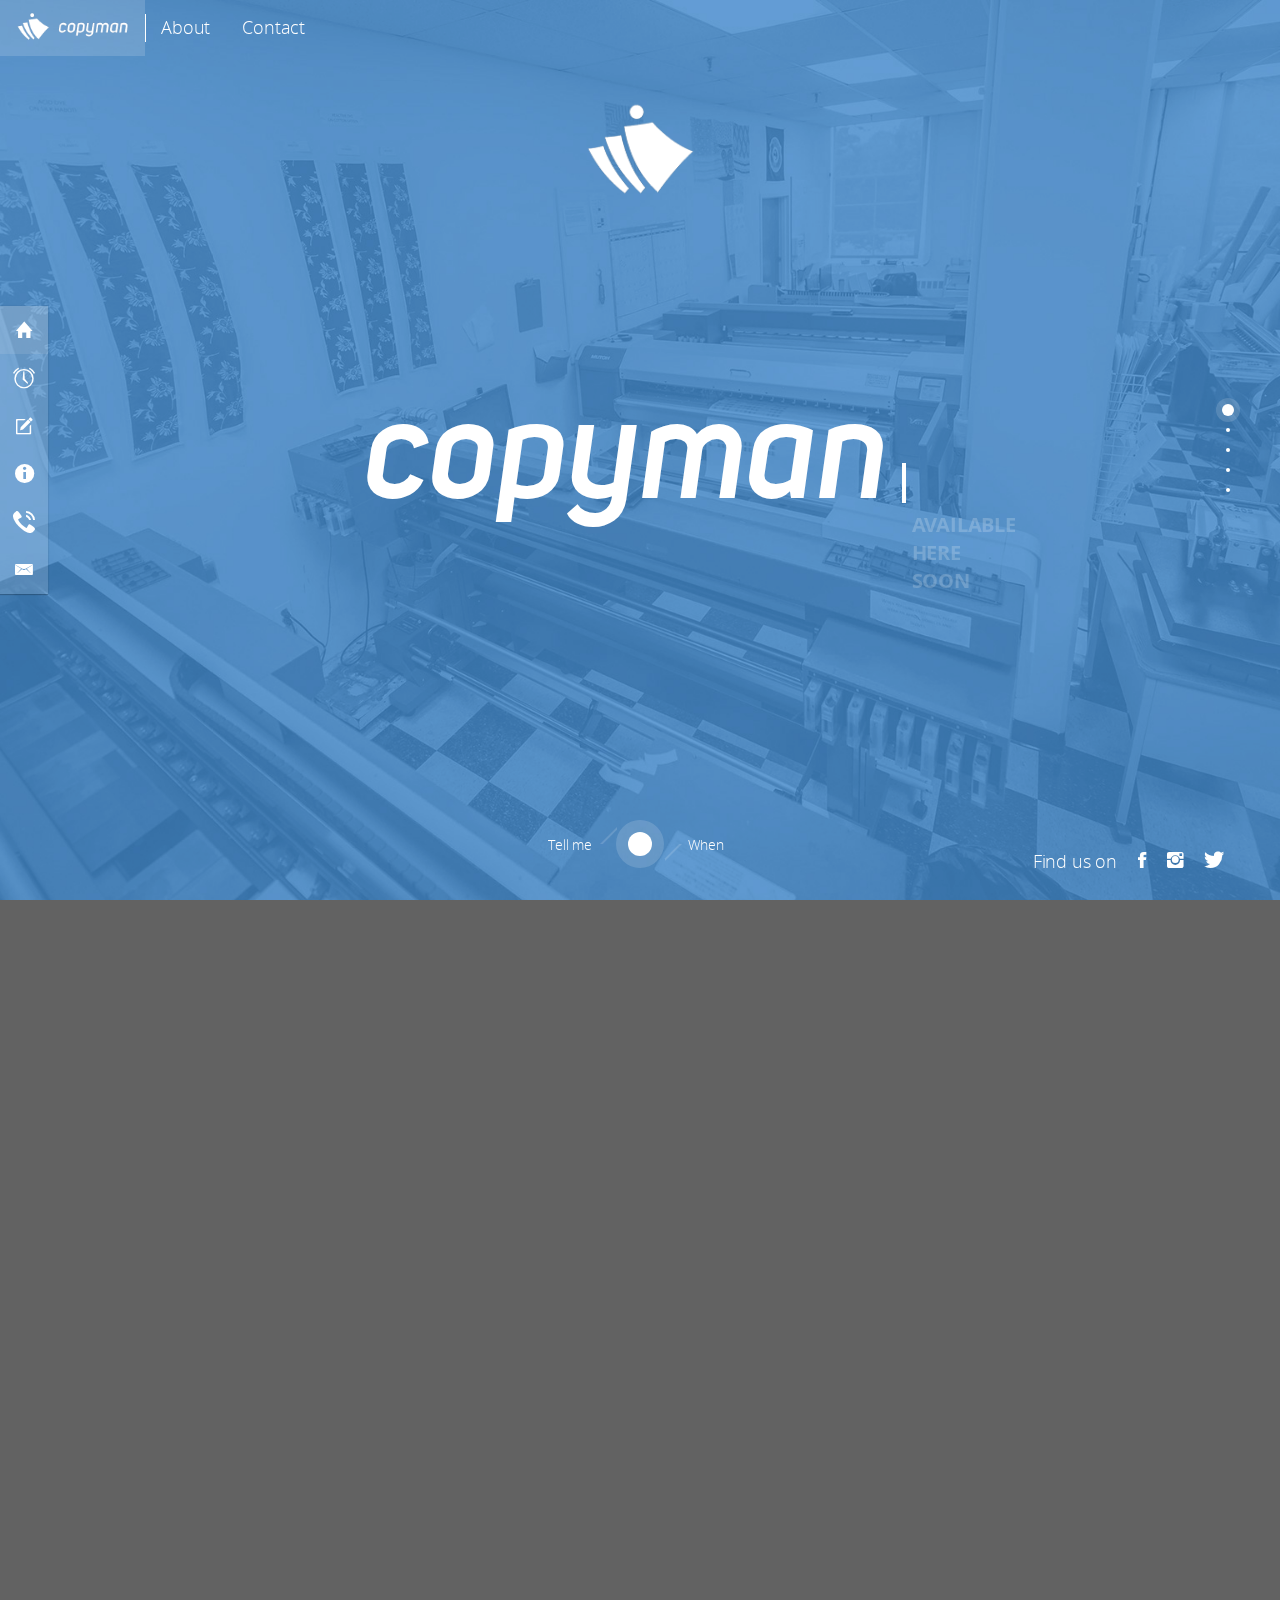
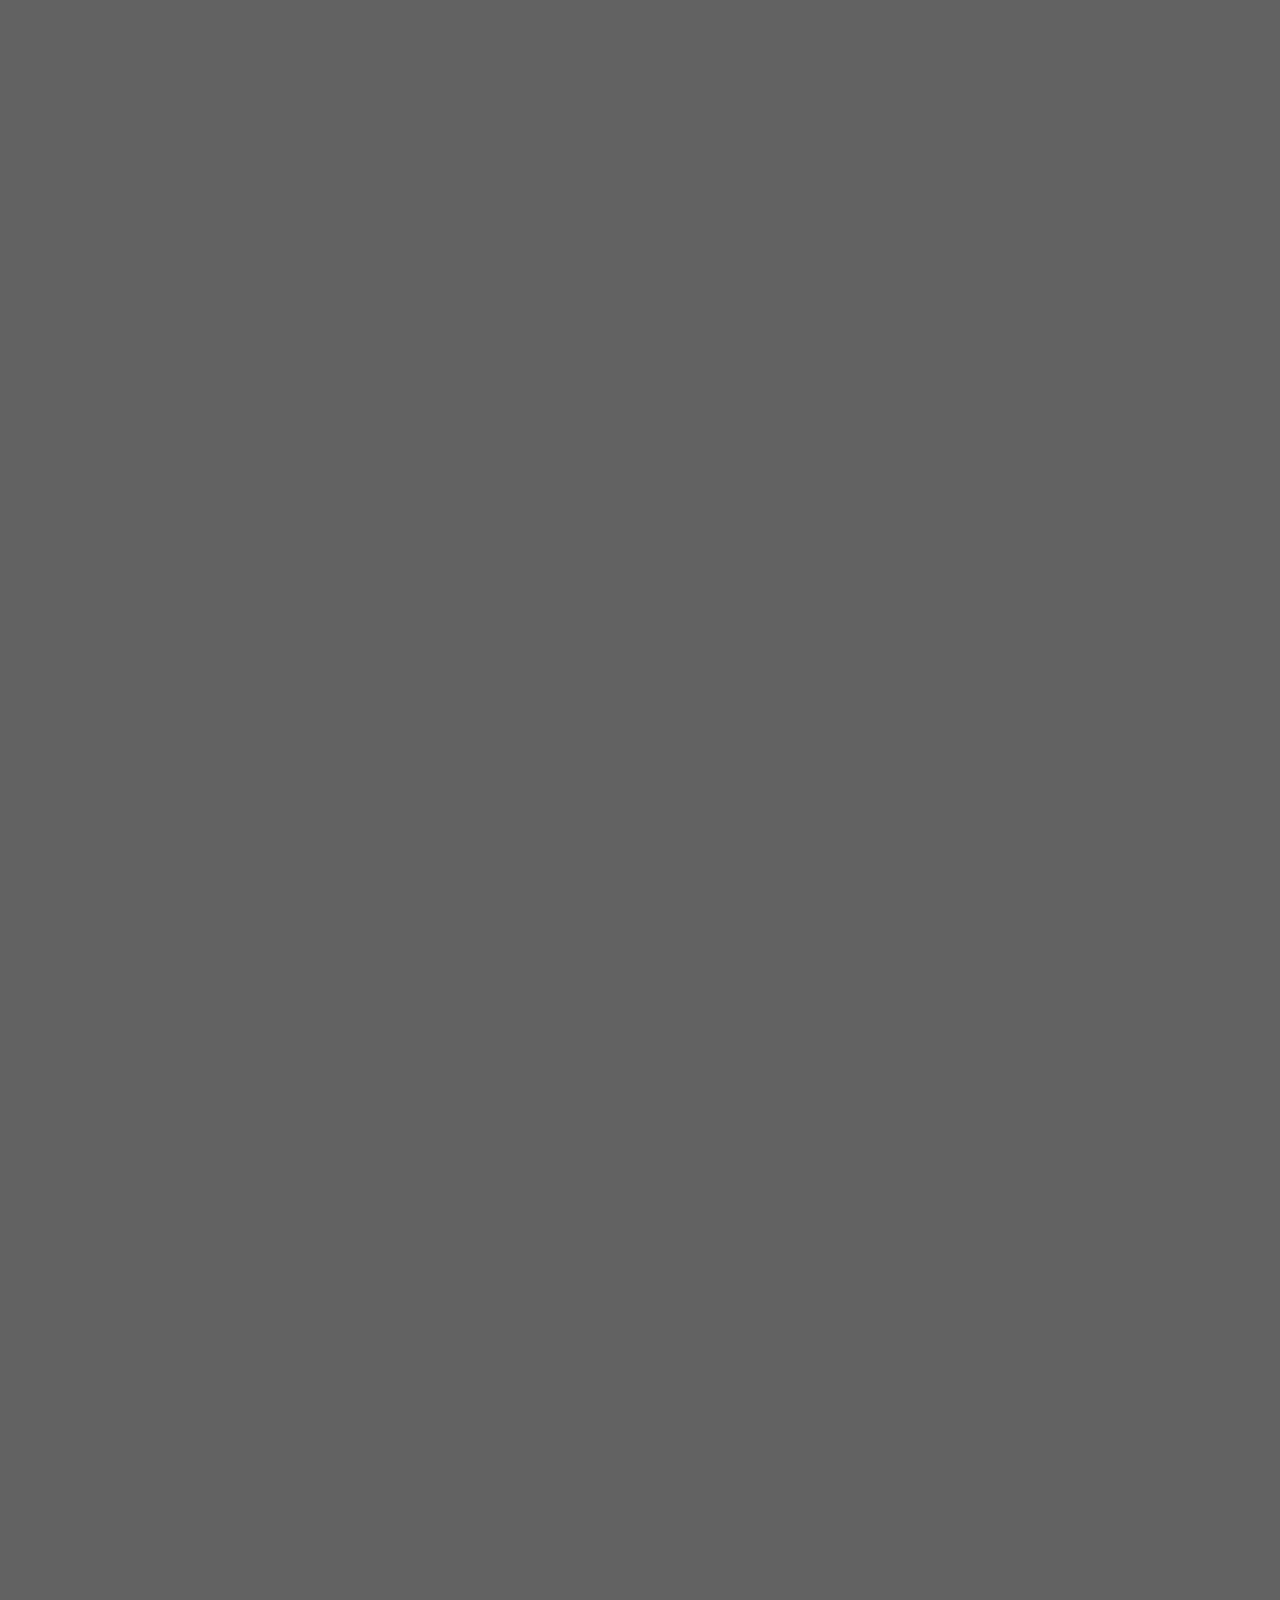
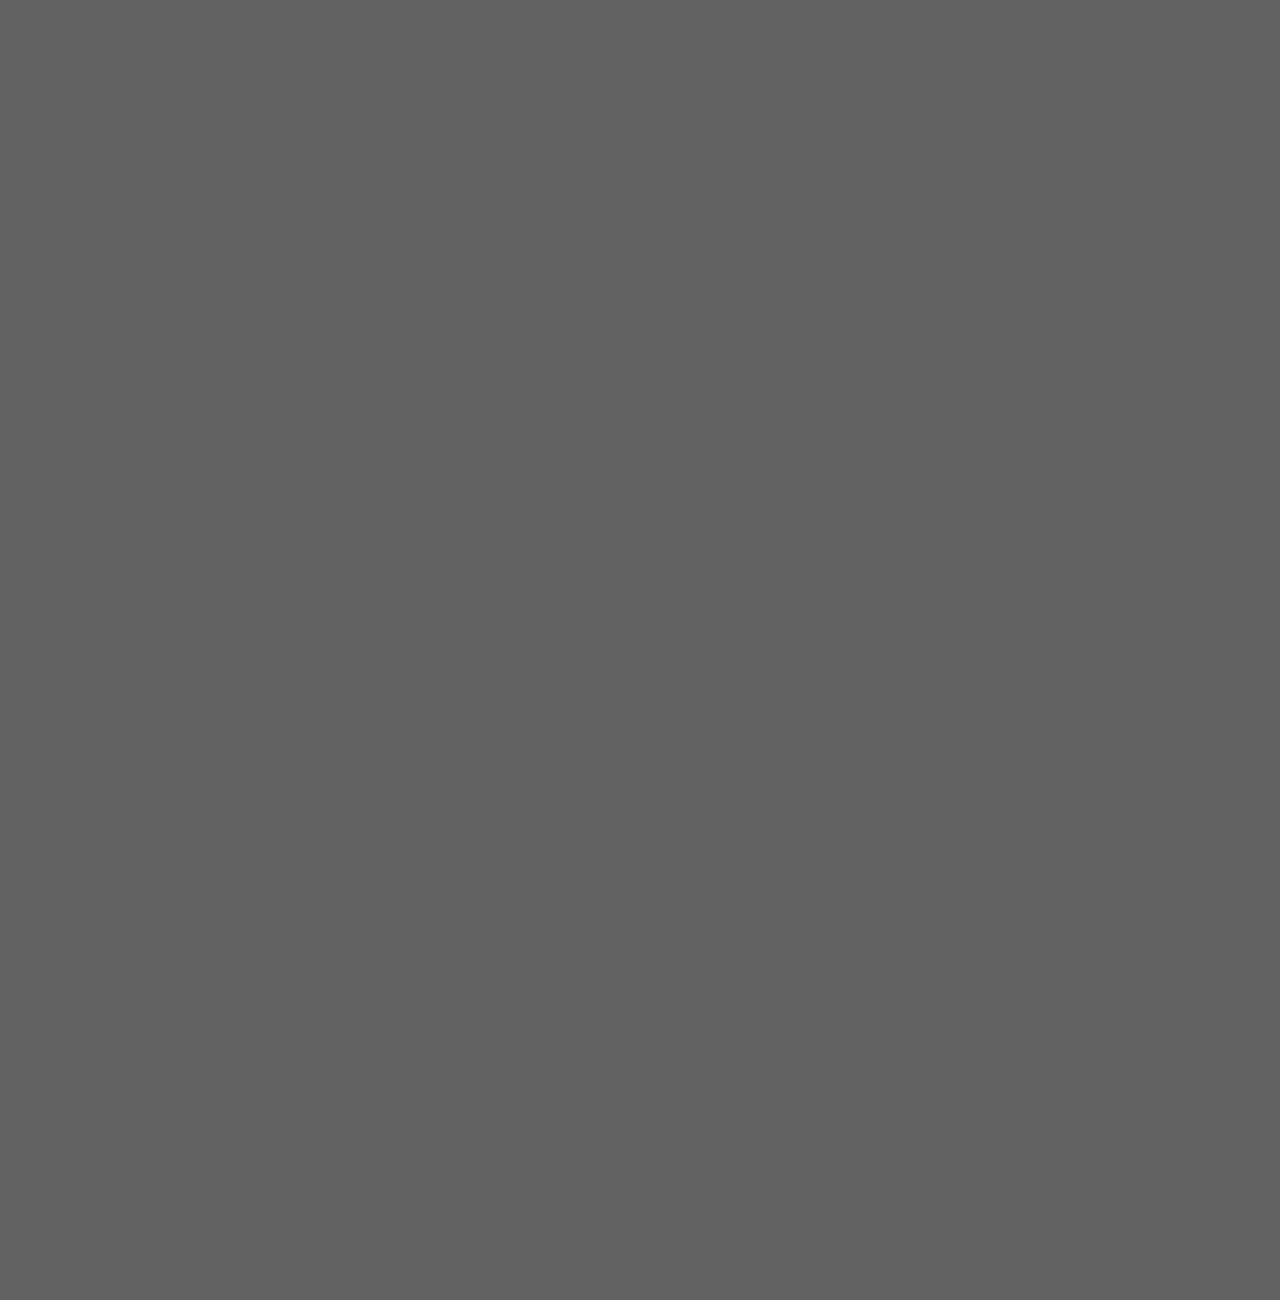
==== index.html @ bc945972 "update" ====
<!doctype html>

<html class="no-js" lang="en">
    <head>
        <meta http-equiv="content-type" content="text/html; charset=UTF-8">
        <meta charset="utf-8">

        <!-- Page Title Here -->
        <title>CopyMan - Coming Soon</title>
		
        <!-- Page Description Here -->
		<meta name="description" content="CopyMan">

        <!-- Disable screen scaling-->
        <meta name="viewport" content="width=device-width, user-scalable=no, initial-scale=1, maximum-scale=1, user-scalable=0">

        <!-- Place favicon.ico and apple-touch-icon(s) in the root directory -->
        
        <!-- Initializer -->
        <link rel="stylesheet" href="./css/normalize.css">        
        
        <!-- Web fonts and Web Icons -->
        <link rel="stylesheet" href="./css/pageloader.css">
        <link rel="stylesheet" href="./fonts/opensans/stylesheet.css">
        <link rel="stylesheet" href="./fonts/asap/stylesheet.css">
        <link rel="stylesheet" href="./css/ionicons.min.css">
        
        <!-- Vendor CSS style -->
        <link rel="stylesheet" href="./css/foundation.min.css">
        <link rel="stylesheet" href="./js/vendor/jquery.fullPage.css">
        <link rel="stylesheet" href="./js/vegas/vegas.min.css">
        
		<!-- Main CSS files -->
        <link rel="stylesheet" href="./css/main.css">
        <link rel="stylesheet" href="./css/main_responsive.css">
        <link rel="stylesheet" href="./css/style-font1.css">
        
        <script src="./js/vendor/modernizr-2.7.1.min.js"></script>
    </head>
    <body id="menu" class="alt-bg">
        <!--[if lt IE 8]>
            <p class="browsehappy">You are using an <strong>outdated</strong> browser. Please <a href="http://browsehappy.com/">upgrade your browser</a> to improve your experience.</p>
        <![endif]-->
        
        <!-- Site config : put launching date here
             data-date="01/31/2015 23:00:00"        Launching date
             data-date-timezone="+0"                Lanching date time zone
-->
        
        

        <!-- Page Loader -->
        <div class="page-loader" id="page-loader">
            <div><i class="ion ion-loading-d"></i><p>loading</p></div>
        </div>
        
        <!-- BEGIN OF site header Menu -->
		<!-- Add "material" class for a material design style -->
		<header class="header-top">
<!--		<header class="header-top material">-->
			<div class="logo">
				<a href="#home">
					<img src="img/logo_large1.png" alt="Logo Brand">
				</a>
			</div>
            <div class="menu clearfix">
                <a href="#about-us">about</a>
				<!-- Add other menu similar to "about" here -->
                <a href="#contact">contact</a>
            </div>
		</header>
        <!-- END OF site header Menu-->
        
        <!-- BEGIN OF Quick nav icons at left -->
		<nav class="quick-link count-6 nav-left">
			<ul id="qmenu">
				<li data-menuanchor="home">
					<a href="#home" class=""><i class="icon ion ion-home"></i>
					</a>
					<span class="title">Home page</span>
				</li>
				<li data-menuanchor="when">
					<a href="#when" class=""><i class="icon ion ion-android-alarm"></i>
					</a>
					<span class="title">When</span>
				</li>
				<li data-menuanchor="register">
					<a href="#register"><i class="icon ion ion-compose"></i>
					</a>
					<span class="title">Stay in touch</span>
				</li>
				<li data-menuanchor="about-us">
					<a href="#about-us"><i class="icon ion ion-android-information"></i>
					</a>
					<span class="title">About Us</span>
				</li>
				<li data-menuanchor="contact">
					<a href="#contact"><i class="icon ion ion-android-call"></i>
					</a>
					<span class="title">Contact</span>
				</li>
				<li data-menuanchor="contact">
					<a href="#contact/message"><i class="icon ion ion-email"></i>
					</a>
					<span class="title">Write to us</span>
				</li>
			</ul>
		</nav>
        <!-- END OF Quick nav icons at left -->
        


        <!-- BEGIN OF site cover -->
        <div class="page-cover" id="home">
            <!-- Cover Background -->
            <div class="cover-bg pos-abs full-size bg-img" data-image-src="img/bg-default1.jpg"></div>
			
            <!-- BEGIN OF Slideshow Background -->
            <div class="cover-bg pos-abs full-size slide-show">
				<i class='img' data-src='./img/bg-slide11.jpg'></i>
				<i class='img' data-src='./img/bg-slide21.jpg'></i>
				<i class='img' data-src='./img/bg-slide31.jpg'></i>
				<i class='img' data-src='./img/bg-slide41.jpg'></i>
			</div>
            <!-- END OF Slideshow Background -->
            
            <!--BEGIN OF Static video bg  - uncomment below to use Video as Background-->
            <!--<div id="container" class="video-container show-for-medium-up">
                <video autoplay="autoplay" loop="loop" autobuffer="autobuffer" muted="muted"
                       width="640" height="360">
                    <source src="vid/flower_loop.mp4" type="video/mp4">
                </video>
            </div>-->
            <!--END OF Static video bg-->
			
			<!-- Solid color as filter or as background -->
            <div class="cover-bg pos-abs full-size bg-color" data-bgcolor="rgba(51, 2, 48, 0.12)"></div>
            
        </div>
        <!--END OF site Cover -->
        
        <!-- BEGIN OF site main content content here -->
        <main class="page-main" id="mainpage">             
            
			<!-- Begin of home page -->
			<div class="section page-home page page-cent" id="s-home">
				<!-- Logo -->
				<div class="logo-container">
					<img class="h-logo" src="img/logo_only1.png" alt="Logo">
				</div>
				<!-- Content -->
				<section class="content">
					
					<header class="header">
						<div class="h-left">
							<h2> <strong>CopyMan</strong></h2>
						</div>
						<div class="h-right">
							<h3><br></h3>
							<h4 class="subhead"><a href="#when">Available here soon</a></h4>
						</div>
					</header>
				</section>
				
				<!-- Scroll down button -->
                <footer class="p-footer p-scrolldown">
                    <a href="#when">
                        <div class="arrow-d">
							<div class="before">Tell&nbsp;me</div>
							<div class="after">When</div>
							<div class="circle"></div>
						</div>
                    </a>                        
                </footer>
			</div>
			<!-- End of home page -->
            
            <!-- Begin of timer page -->
            <div class="section page-when page page-cent" id="s-when">
                <section class="content">
                    <div class="clock clock-countdown">
						<div class="site-config"
							 data-date="08/10/2017 23:00:00" 
							 data-date-timezone="+0"
							 ></div>
						<header class="header">
							Coming <strong>soon</strong>
						</header>
                        <div class="elem-left">
                            <div class="digit hours">00</div>
                            <div class="text">hrs</div>
                        </div>						
                        <div class="elem-center">
							<!-- Optional text at top or image logo -->
							<!--<span class="text top">here in</span>-->
							<!-- Optional logo at top -->
							<span class="text top"><img class="img" alt="Logo" src="img/logo_large1.png"></span>
                            <div class="digit days">000</div>
                            <div class="text">days</div>
                        </div>
                        <div class=" elem-right">
                            <div class="digit minutes">00</div>
                            <div class="text">min</div>
                        </div>
						
						<!-- second knob here -->
						<div class="second">
							<input class="knob container" 
								   id="second-knob"
								  	data-width="400"
								  	data-height="400"
								 data-displayInput=false
									data-fgColor="#fff"
									data-bgColor="rgba(255,255,255,0)"
									data-thickness=".07"
								 	value="0"
									data-displayPrevious=true
								   data-max="6000"
								   />
						</div>
                    </div>                   
                    
                </section>                
                <footer class="p-footer p-scrolldown">
                    <a href="#register">
                        <div class="arrow-d">
							<div class="before">Stay&nbsp;in</div>
							<div class="after">Touch</div>
							<div class="circle"></div>
						</div>
                    </a>                        
                </footer>
            </div>
            <!-- End of timer page -->
            
            <!-- Begin of register page -->
            <div class="section page-register page page-cent " id="s-register">
                <section class="content">
                    <header class="p-title">
                        <h3>Register <i class="ion ion-compose"></i></h3> 
                    </header>
                    <div>
                        <form id="mail-subscription" class="form magic send_email_form" method="get" action="ajaxserver/serverfile.php">
                            <p class="invite center">Please, write your email below to stay in touch with us :</p>
							<div class="fields clearfix">
								<div class="input">
									<label for="reg-email">Email </label>
									<input id="reg-email" class="email_f"  name="email" type="email" required placeholder="your@email.address" data-validation-type="email"></div>
								<div class="buttons">
									<button id="submit-email" class="button email_b" name="submit_email">Ok</button>
								</div>
							</div>
                            
                            <p class="email-ok invisible"><strong>Thank you</strong> for your subscription. We will inform you.</p>
                        </form>
                    </div>
                </section>
                <footer class="p-footer p-scrolldown">
                    <a href="#about-us">
                        <div class="arrow-d">
							<div class="before">About</div>
							<div class="after">CopyMan</div>
							<div class="circle"></div>
						</div>
                    </a>                        
                </footer>
            </div>
            <!-- End of register page -->
            
            <!-- Begin of about us page -->
            <div class="section page-about page page-cent" id="s-about-us">
                <section class="content">
                    <header class="p-title">
                        <h3>About Us<i class="ion ion-android-information">
                            </i>
                        </h3>
						<p>We are online document <strong>Copy</strong>, <strong>Print</strong> site with fantastic attention to detail and offer a wide range of printing services.</p>
                        <p>We pride ourselves on using a modern agile workflow and best industry practice to craft the best product that are as elegant as enjoyable to use.</p>
                        <p>We want to see more prints more often and that’s where we come in!!!</p>
                        <p><strong>Be it</strong> Personal, resumes, utility bills, letters, application forms, self-published books, study notes, dissertations, assignments essays, A0 size, production drawings, architectural drawings, engineering drawings, Sales proposals, tenders, presentations & pitch documents.</p>
                        <p>Yes it’s all about printing!!</p>
                        <p>You got upload your document file and make the payment, well take care of rest!! We will make sure u have got it.</p>
                        <p>Looking forward </br> Team copy man.</p>
						<!-- <h2>We <span class="bold">make</span> only <span class="bold">beautiful</span> things</h2> -->
                    </header>
                    <!-- <article class="text">
                        <p>Lorem ipsum <strong>magicum </strong>dolor sit amet, consectetur adipiscing elit. Maecenas a sem ultrices neque vehicula fermentum a sit amet nulla.</p>
                        <p>Aenean ultricies odio at erat facilisis tincidunt. Fusce tempor auctor justo, nec facilisis quam vehicula vel. Aenean non mattis purus, eget lobortis odio. </p>
                    </article> -->
                </section>
                <footer class="p-footer p-scrolldown">
                    <a href="#contact">
                        <div class="arrow-d">
							<div class="before">Contact</div>
							<div class="after">Message</div>
							<div class="circle"></div>
						</div>
                    </a>                        
                </footer>
            </div>
            <!-- End of about us page -->
                
            <!-- Begin of Contact page   -->
            <div class="section page-contact page page-cent  bg-color" data-bgcolor="rgba(95, 25, 208, 0.88)s" id="s-contact">
				<!-- Begin of contact information -->
				<div class="slide" id="information" data-anchor="information">
					<section class="content">
						<header class="p-title">
							<h3>Contact<i class="ion ion-location">
								</i>
							</h3>
							<ul class="buttons">
								<li class="show-for-medium-up">
									<a title="About" href="#about-us" ><i class="ion ion-android-information"></i></a>
								</li>
								<!--<li>
									<a title="Contact" href="#contact/information"><i class="ion ion-location"></i></a>
								</li>-->
								<li>
									<a title="Message" href="#contact/message"><i class="ion ion-email"></i></a>
								</li>
							</ul>
						</header>
						<!-- Begin Of Page SubSction -->
						<div class="contact">
							<div class="row">
								<div class="medium-6 columns left">
									<ul>
										<li>
											<h4>Email</h4>
											<p><a href="mailto://contact@mail.com">info@copyman.in</a></p>
										</li>
										<!-- <li>
											<h4>Address</h4>
											<p>99 Location Street
											<br>Antartica SP</p>
										</li> -->
										<!-- <li>
											<h4>Phone</h4>
											<p>+999 123 456 89</p>
										</li> -->
									</ul>
								</div>
								<div class="medium-6 columns social-links right">
									<ul>

										<!-- legal notice -->
										<li class="show-for-medium-up">
											<h4>Website</h4>
											<p><a href="http://www.highhay.com">www.copyman.in</a></p>
										</li>
										<li  class="show-for-medium-up">
											<h4>Find us on</h4>
											<!-- Begin of Social links -->
											<div class="socialnet">
												<a href="#"><i class="ion ion-social-facebook"></i></a>
												<a href="#"><i class="ion ion-social-instagram"></i></a>
												<a href="#"><i class="ion ion-social-twitter"></i></a>
											</div>
											<!-- End of Social links -->
										</li>
										<li>
											<p><img src="img/logo_large1.png" alt="Logo" class="logo"></p>
											<p class="small"> <strong><a href="http://highhay.com">CopyMan</a></strong>. All right reserved 2017</p>
										</li>
									</ul>

								</div>
							</div>
						</div>
						<!-- End of page SubSection -->
					</section>  
				</div>
				<!-- end of contact information -->
				
				<!-- begin of contact message --> 
				<div class="slide" id="message" data-anchor="message">
					<section class="content">
						<header class="p-title">
							<h3>Write to us<i class="ion ion-email">
								</i>
							</h3>
							<ul class="buttons">
								<li class="show-for-medium-up">
									<a title="About" href="#about-us"><i class="ion ion-android-information"></i></a>
								</li>
								<li>
									<a title="Contact" href="#contact/information"><i class="ion ion-location"></i></a>
								</li>
								<!--<li>
									<a title="Message" href="#contact/message"><i class="ion ion-email"></i></a>
								</li>-->
							</ul>
						</header>
						<!-- Begin Of Page SubSction -->
						
						<div class="page-block c-right v-zoomIn">
							<div class="wrapper">
								<div>
									<form class="message form send_message_form" method="get" action="ajaxserver/serverfile.php">
										<div class="fields clearfix">
											<div class="input">
												<label for="mes-name">Name </label>
												<input id="mes-name" name="name" type="text" placeholder="Your Name" required></div>
											<div class="buttons">
												<button id="submit-message" class="button email_b" name="submit_message">Ok</button>
											</div>
										</div>
										<div class="fields clearfix">
											<div class="input">
												<label for="mes-email">Email </label>
												<input id="mes-email" type="email" placeholder="Email Address" name="email" required>
											</div>
										</div>
										<div class="fields clearfix no-border">
											<label for="mes-text">Message </label>
											<textarea id="mes-text" placeholder="Message ..." name="message" required></textarea>

											<div>
												<p class="message-ok invisible">Your message has been sent, thank you.</p>
											</div>
										</div>
									</form>
								</div>
							</div>
						</div>
						<!-- End Of Page SubSction -->
					</section>
						
				</div>
				<!-- End of contact message -->
            </div>
            <!-- End of Contact page  -->   
        
        </main>

        <!-- END OF site main content content here -->  
		
		<!-- Begin of site footer -->
		<footer class="page-footer">
			<span>Find us on 
				<a href="http://www.facebook.com/" target="_blank"><i class="ion icon ion-social-facebook"></i></a>
				<a href="http://www.instagram.com/" target="_blank"><i class="ion icon ion-social-instagram"></i></a>
				<a href="http://twitter.com/" target="_blank"><i class="ion icon ion-social-twitter"></i></a>
			</span>
		</footer>
		<!-- End of site footer -->

        
<!--        <script src="//ajax.googleapis.com/ajax/libs/jquery/1.11.0/jquery.min.js"></script>-->
        
        <!-- All Javascript plugins goes here -->
        <script src="./js/vendor/jquery-1.11.2.min.js"></script>
		<!-- All vendor scripts -->
        <script src="./js/vendor/all.js"></script>
		
		<!-- Detailed vendor scripts -->
        <!--<script src="./js/vendor/jquery.fullPage.min.js"></script>
        <script src="./js/vendor/jquery.slimscroll.min.js"></script>
        <script src="./js/vendor/jquery.knob.min.js"></script>
        <script src="./js/vegas/vegas.min.js"></script>
        <script src="./js/jquery.maximage.js"></script>
        <script src="./js/okvideo.min.js"></script>-->
		
		<!-- Downcount JS -->
        <script src="./js/jquery.downCount.js"></script>
		
		<!-- Form script -->
        <script src="./js/form_script.js"></script>
        
		<!-- Javascript main files -->
        <script src="./js/main.js"></script>
         

        <!-- Google Analytics: Uncomment and change UA-XXXXX-X to be your site"s ID. -->
        <!--<script>
            (function(b,o,i,l,e,r){b.GoogleAnalyticsObject=l;b[l]||(b[l]=
            function(){(b[l].q=b[l].q||[]).push(arguments)});b[l].l=+new Date;
            e=o.createElement(i);r=o.getElementsByTagName(i)[0];
            e.src="//www.google-analytics.com/analytics.js";
            r.parentNode.insertBefore(e,r)}(window,document,"script","ga"));
            ga("create","UA-XXXXX-X");ga("send","pageview");
        </script>-->
    </body>
</html>
---- css/pageloader.css ----
/*----------------------------------------------------------------------
Page loader CSS BY HighHay

USAGE:
------
- Add this as an external CSS file and put it before other css links inside
html file
- Add the following tag inside HTML file :
<div class='page-loader'>
    <div><i class='fa fa-spinner  fa-spin'></i><p>loading</p></div>
</div>
------------------------------------------------------------------------*/
.page-loader{
    position: fixed;
    z-index: 200;
    width: 100%;
    height: 100%;
    top:0;
    left:0;
    background: #333333;
    display: block;  
    
}
.page-loader .fa{
    font-size: 2.5rem;
}
.page-loader,
.page-loader.visible{
    -webkit-transition: 0.6s;
    -ms-transition: 0.6s;
    -moz-transition: 0.6s;
    transition: 0.6s;
    opacity: 1;
    visibility: visible;    
}
.page-loader.hidden{
    visibility: hidden;
/*    display: none;*/
    opacity: 0;
    
}
    .page-loader div{
        position: absolute;
        top:50%;
        width: 100%;
        text-align: center;
        color: #fff;
        margin-top: -1rem;
        font-size: 4rem;
    }
        .page-loader div p{
            margin-top: 1.0rem;
            font-size: 1.0rem;
            color: #fff;
            letter-spacing: -0.05rem;
            padding-left: 0.15rem;
            text-transform: uppercase;
            font-family: 'OpenSans-Light'; 
        }
---- fonts/opensans/stylesheet.css ----
/*OpenSans Font*/

@font-face {
    font-family: 'Opensans';
    src: url('OpenSans-Bold-webfont.eot');
    src: url('OpenSans-Bold-webfont.eot?#iefix') format('embedded-opentype'),
         url('OpenSans-Bold-webfont.woff') format('woff'),
         url('OpenSans-Bold-webfont.ttf') format('truetype'),
         url('OpenSans-Bold-webfont.svg#open_sansbold') format('svg');
    font-weight: bold;
    font-style: normal;
}


@font-face {
    font-family: 'Opensans';
    src: url('opensans-light-webfont.eot');
    src: url('opensans-light-webfont.eot?#iefix') format('embedded-opentype'),
         url('opensans-light-webfont.woff') format('woff'),
         url('opensans-light-webfont.ttf') format('truetype'),
         url('opensans-light-webfont.svg#open_sanslight') format('svg');
    font-weight: normal;
    font-style: normal;

}
/*
@font-face {
    font-family: 'OpenSans';
    src: url('opensans-light-webfont.eot');
    src: url('opensans-light-webfont.eot?#iefix') format('embedded-opentype'),
         url('opensans-light-webfont.woff') format('woff'),
         url('opensans-light-webfont.ttf') format('truetype'),
         url('opensans-light-webfont.svg#open_sanslight') format('svg');
    font-weight: 100;
    font-style: normal;

}

@font-face {
    font-family: 'OpenSans';
    src: url('opensans-regular-webfont.eot');
    src: url('opensans-regular-webfont.eot?#iefix') format('embedded-opentype'),
         url('opensans-regular-webfont.woff') format('woff'),
         url('opensans-regular-webfont.ttf') format('truetype'),
         url('opensans-regular-webfont.svg#open_sansregular') format('svg');
    font-weight: normal;
    font-style: normal;
}

@font-face {
    font-family: 'OpenSans';
    src: url('OpenSans-Bold-webfont.eot');
    src: url('OpenSans-Bold-webfont.eot?#iefix') format('embedded-opentype'),
         url('OpenSans-Bold-webfont.woff') format('woff'),
         url('OpenSans-Bold-webfont.ttf') format('truetype'),
         url('OpenSans-Bold-webfont.svg#open_sansbold') format('svg');
    font-weight: bold;
    font-style: normal;
}

@font-face {
    font-family: 'OpenSans';
    src: url('OpenSans-ExtraBold-webfont.eot');
    src: url('OpenSans-ExtraBold-webfont.eot?#iefix') format('embedded-opentype'),
         url('OpenSans-ExtraBold-webfont.woff') format('woff'),
         url('OpenSans-ExtraBold-webfont.ttf') format('truetype'),
         url('OpenSans-ExtraBold-webfont.svg#open_sansextrabold') format('svg');
    font-weight: 900;
    font-style: normal;
}*/
---- fonts/asap/stylesheet.css ----
/*OpenSans Font*/
@font-face {
    font-family: 'Asap';
    src: url('Asap-Regular.otf') format('truetype'); 
    font-weight: normal;
    font-style: normal;

}

@font-face {
    font-family: 'Asap';
    src: url('Asap-Bold.otf') format('truetype');
    font-weight: bold;
    font-style: normal;
}

@font-face {
    font-family: 'Asap';
    src: url('Asap-Italic.otf') format('truetype');
    font-weight: normal;
    font-style: italic;
}

@font-face {
    font-family: 'Asap';
    src: url('Asap-BoldItalic.otf') format('truetype');
    font-weight: bold;
    font-style: italic;
}
---- js/vegas/vegas.min.css ----
.vegas-overlay,.vegas-slide,.vegas-slide-inner,.vegas-timer,.vegas-wrapper{position:absolute;top:0;left:0;bottom:0;right:0;overflow:hidden;border:none;padding:0;margin:0}.vegas-overlay{opacity:.5;background:url(overlays/02.png) center center}.vegas-timer{top:auto;bottom:0;height:2px}.vegas-timer-progress{width:0;height:100%;background:#fff;-webkit-transition:width ease-out;transition:width ease-out}.vegas-timer-running .vegas-timer-progress{width:100%}.vegas-slide,.vegas-slide-inner{margin:0;padding:0;background:center center no-repeat;-webkit-transform:translateZ(0);transform:translateZ(0)}body .vegas-container{overflow:hidden!important;position:relative}.vegas-video{min-width:100%;min-height:100%;width:auto;height:auto}body.vegas-container{overflow:auto;position:static;z-index:-2}body.vegas-container>.vegas-overlay,body.vegas-container>.vegas-slide,body.vegas-container>.vegas-timer{position:fixed;z-index:-1}:root body.vegas-container>.vegas-overlay,:root body.vegas-container>.vegas-slide,_::full-page-media,_:future{bottom:-76px}.vegas-transition-fade,.vegas-transition-fade2{opacity:0}.vegas-transition-fade-in,.vegas-transition-fade2-in{opacity:1}.vegas-transition-fade2-out{opacity:0}.vegas-transition-blur,.vegas-transition-blur2{opacity:0;-webkit-filter:blur(32px);filter:blur(32px)}.vegas-transition-blur-in,.vegas-transition-blur2-in{opacity:1;-webkit-filter:blur(0px);filter:blur(0px)}.vegas-transition-blur2-out{opacity:0}.vegas-transition-flash,.vegas-transition-flash2{opacity:0;-webkit-filter:brightness(25);filter:brightness(25)}.vegas-transition-flash-in,.vegas-transition-flash2-in{opacity:1;-webkit-filter:brightness(1);filter:brightness(1)}.vegas-transition-flash2-out{opacity:0;-webkit-filter:brightness(25);filter:brightness(25)}.vegas-transition-negative,.vegas-transition-negative2{opacity:0;-webkit-filter:invert(100%);filter:invert(100%)}.vegas-transition-negative-in,.vegas-transition-negative2-in{opacity:1;-webkit-filter:invert(0);filter:invert(0)}.vegas-transition-negative2-out{opacity:0;-webkit-filter:invert(100%);filter:invert(100%)}.vegas-transition-burn,.vegas-transition-burn2{opacity:0;-webkit-filter:contrast(1000%) saturate(1000%);filter:contrast(1000%) saturate(1000%)}.vegas-transition-burn-in,.vegas-transition-burn2-in{opacity:1;-webkit-filter:contrast(100%) saturate(100%);filter:contrast(100%) saturate(100%)}.vegas-transition-burn2-out{opacity:0;-webkit-filter:contrast(1000%) saturate(1000%);filter:contrast(1000%) saturate(1000%)}.vegas-transition-slideLeft,.vegas-transition-slideLeft2{-webkit-transform:translateX(100%);-ms-transform:translateX(100%);transform:translateX(100%)}.vegas-transition-slideLeft-in,.vegas-transition-slideLeft2-in{-webkit-transform:translateX(0%);-ms-transform:translateX(0%);transform:translateX(0%)}.vegas-transition-slideLeft2-out,.vegas-transition-slideRight,.vegas-transition-slideRight2{-webkit-transform:translateX(-100%);-ms-transform:translateX(-100%);transform:translateX(-100%)}.vegas-transition-slideRight-in,.vegas-transition-slideRight2-in{-webkit-transform:translateX(0%);-ms-transform:translateX(0%);transform:translateX(0%)}.vegas-transition-slideRight2-out{-webkit-transform:translateX(100%);-ms-transform:translateX(100%);transform:translateX(100%)}.vegas-transition-slideUp,.vegas-transition-slideUp2{-webkit-transform:translateY(100%);-ms-transform:translateY(100%);transform:translateY(100%)}.vegas-transition-slideUp-in,.vegas-transition-slideUp2-in{-webkit-transform:translateY(0%);-ms-transform:translateY(0%);transform:translateY(0%)}.vegas-transition-slideDown,.vegas-transition-slideDown2,.vegas-transition-slideUp2-out{-webkit-transform:translateY(-100%);-ms-transform:translateY(-100%);transform:translateY(-100%)}.vegas-transition-slideDown-in,.vegas-transition-slideDown2-in{-webkit-transform:translateY(0%);-ms-transform:translateY(0%);transform:translateY(0%)}.vegas-transition-slideDown2-out{-webkit-transform:translateY(100%);-ms-transform:translateY(100%);transform:translateY(100%)}.vegas-transition-zoomIn,.vegas-transition-zoomIn2{-webkit-transform:scale(0);-ms-transform:scale(0);transform:scale(0);opacity:0}.vegas-transition-zoomIn-in,.vegas-transition-zoomIn2-in{-webkit-transform:scale(1);-ms-transform:scale(1);transform:scale(1);opacity:1}.vegas-transition-zoomIn2-out,.vegas-transition-zoomOut,.vegas-transition-zoomOut2{-webkit-transform:scale(2);-ms-transform:scale(2);transform:scale(2);opacity:0}.vegas-transition-zoomOut-in,.vegas-transition-zoomOut2-in{-webkit-transform:scale(1);-ms-transform:scale(1);transform:scale(1);opacity:1}.vegas-transition-zoomOut2-out{-webkit-transform:scale(0);-ms-transform:scale(0);transform:scale(0);opacity:0}.vegas-transition-swirlLeft,.vegas-transition-swirlLeft2{-webkit-transform:scale(2) rotate(35deg);-ms-transform:scale(2) rotate(35deg);transform:scale(2) rotate(35deg);opacity:0}.vegas-transition-swirlLeft-in,.vegas-transition-swirlLeft2-in{-webkit-transform:scale(1) rotate(0deg);-ms-transform:scale(1) rotate(0deg);transform:scale(1) rotate(0deg);opacity:1}.vegas-transition-swirlLeft2-out,.vegas-transition-swirlRight,.vegas-transition-swirlRight2{-webkit-transform:scale(2) rotate(-35deg);-ms-transform:scale(2) rotate(-35deg);transform:scale(2) rotate(-35deg);opacity:0}.vegas-transition-swirlRight-in,.vegas-transition-swirlRight2-in{-webkit-transform:scale(1) rotate(0deg);-ms-transform:scale(1) rotate(0deg);transform:scale(1) rotate(0deg);opacity:1}.vegas-transition-swirlRight2-out{-webkit-transform:scale(2) rotate(35deg);-ms-transform:scale(2) rotate(35deg);transform:scale(2) rotate(35deg);opacity:0}.vegas-animation-kenburns{-webkit-animation:kenburns ease-out;animation:kenburns ease-out}@-webkit-keyframes kenburns{0%{-webkit-transform:scale(1.5);transform:scale(1.5)}100%{-webkit-transform:scale(1);transform:scale(1)}}@keyframes kenburns{0%{-webkit-transform:scale(1.5);transform:scale(1.5)}100%{-webkit-transform:scale(1);transform:scale(1)}}.vegas-animation-kenburnsUp{-webkit-animation:kenburnsUp ease-out;animation:kenburnsUp ease-out}@-webkit-keyframes kenburnsUp{0%{-webkit-transform:scale(1.5) translate(0,10%);transform:scale(1.5) translate(0,10%)}100%{-webkit-transform:scale(1) translate(0,0);transform:scale(1) translate(0,0)}}@keyframes kenburnsUp{0%{-webkit-transform:scale(1.5) translate(0,10%);transform:scale(1.5) translate(0,10%)}100%{-webkit-transform:scale(1) translate(0,0);transform:scale(1) translate(0,0)}}.vegas-animation-kenburnsDown{-webkit-animation:kenburnsDown ease-out;animation:kenburnsDown ease-out}@-webkit-keyframes kenburnsDown{0%{-webkit-transform:scale(1.5) translate(0,-10%);transform:scale(1.5) translate(0,-10%)}100%{-webkit-transform:scale(1) translate(0,0);transform:scale(1) translate(0,0)}}@keyframes kenburnsDown{0%{-webkit-transform:scale(1.5) translate(0,-10%);transform:scale(1.5) translate(0,-10%)}100%{-webkit-transform:scale(1) translate(0,0);transform:scale(1) translate(0,0)}}.vegas-animation-kenburnsLeft{-webkit-animation:kenburnsLeft ease-out;animation:kenburnsLeft ease-out}@-webkit-keyframes kenburnsLeft{0%{-webkit-transform:scale(1.5) translate(10%,0);transform:scale(1.5) translate(10%,0)}100%{-webkit-transform:scale(1) translate(0,0);transform:scale(1) translate(0,0)}}@keyframes kenburnsLeft{0%{-webkit-transform:scale(1.5) translate(10%,0);transform:scale(1.5) translate(10%,0)}100%{-webkit-transform:scale(1) translate(0,0);transform:scale(1) translate(0,0)}}.vegas-animation-kenburnsRight{-webkit-animation:kenburnsRight ease-out;animation:kenburnsRight ease-out}@-webkit-keyframes kenburnsRight{0%{-webkit-transform:scale(1.5) translate(-10%,0);transform:scale(1.5) translate(-10%,0)}100%{-webkit-transform:scale(1) translate(0,0);transform:scale(1) translate(0,0)}}@keyframes kenburnsRight{0%{-webkit-transform:scale(1.5) translate(-10%,0);transform:scale(1.5) translate(-10%,0)}100%{-webkit-transform:scale(1) translate(0,0);transform:scale(1) translate(0,0)}}.vegas-animation-kenburnsUpLeft{-webkit-animation:kenburnsUpLeft ease-out;animation:kenburnsUpLeft ease-out}@-webkit-keyframes kenburnsUpLeft{0%{-webkit-transform:scale(1.5) translate(10%,10%);transform:scale(1.5) translate(10%,10%)}100%{-webkit-transform:scale(1) translate(0,0);transform:scale(1) translate(0,0)}}@keyframes kenburnsUpLeft{0%{-webkit-transform:scale(1.5) translate(10%,10%);transform:scale(1.5) translate(10%,10%)}100%{-webkit-transform:scale(1) translate(0,0);transform:scale(1) translate(0,0)}}.vegas-animation-kenburnsUpRight{-webkit-animation:kenburnsUpRight ease-out;animation:kenburnsUpRight ease-out}@-webkit-keyframes kenburnsUpRight{0%{-webkit-transform:scale(1.5) translate(-10%,10%);transform:scale(1.5) translate(-10%,10%)}100%{-webkit-transform:scale(1) translate(0,0);transform:scale(1) translate(0,0)}}@keyframes kenburnsUpRight{0%{-webkit-transform:scale(1.5) translate(-10%,10%);transform:scale(1.5) translate(-10%,10%)}100%{-webkit-transform:scale(1) translate(0,0);transform:scale(1) translate(0,0)}}.vegas-animation-kenburnsDownLeft{-webkit-animation:kenburnsDownLeft ease-out;animation:kenburnsDownLeft ease-out}@-webkit-keyframes kenburnsDownLeft{0%{-webkit-transform:scale(1.5) translate(10%,-10%);transform:scale(1.5) translate(10%,-10%)}100%{-webkit-transform:scale(1) translate(0,0);transform:scale(1) translate(0,0)}}@keyframes kenburnsDownLeft{0%{-webkit-transform:scale(1.5) translate(10%,-10%);transform:scale(1.5) translate(10%,-10%)}100%{-webkit-transform:scale(1) translate(0,0);transform:scale(1) translate(0,0)}}.vegas-animation-kenburnsDownRight{-webkit-animation:kenburnsDownRight ease-out;animation:kenburnsDownRight ease-out}@-webkit-keyframes kenburnsDownRight{0%{-webkit-transform:scale(1.5) translate(-10%,-10%);transform:scale(1.5) translate(-10%,-10%)}100%{-webkit-transform:scale(1) translate(0,0);transform:scale(1) translate(0,0)}}@keyframes kenburnsDownRight{0%{-webkit-transform:scale(1.5) translate(-10%,-10%);transform:scale(1.5) translate(-10%,-10%)}100%{-webkit-transform:scale(1) translate(0,0);transform:scale(1) translate(0,0)}}
---- css/main.css ----
/*-----------------------------------------------------------------
[Legal Notice]

Copyright (c) HighHay/Mivfx
Before using this template, you should agree with themeforest licenses terms.
http://themeforest.net/licenses
-------------------------------------------------------------------*/

/*------------------------------------------------------------------
[Table of contents]
/** CSS Reference
    0. Base Style
        0.button Buttons
        0.color Color bg-XX text-XX
	1. Link and logo at top / .header-top
	2. Dot navigation at right / #fp-nav, #fp-nav.right
	3. Quick links at right / .quick-link
		3.1 quick link position / .quick-link .count-X (where X=1,2,3,4,5)
		3.2 Links
	4. Page footer / .page-footer
	5. Page cover / .page-cover
		5.1. page cover background image,color (overriden by data-bgcolor or data-image-src atributes) / .page-cover .cover-bg
		5.2 Page cover  background mask (overriden by data-bgcolor or data-image-src atributes) / .page-cover .cover-bg-mask
	6. Main page / .page-main
		6.0 Page footer with scroll down button / .p-footer
		6.1 Page general params / .page-cent, .page
		6.3 Page and slide animation / .page.transition , .slide.transition
		6.4 Page clock countdown / .page-when, .page .clock
		6.5 Registration form / .page-register
		6.6 About us / .page-about
		6.7 Contact, Message / .page-contact
	7. Video background / .video-container

	Hooks for responsiveness (mobile friendly) can be found in "main_responsive.css" file

**/
/*---------- 
[Colors]
    text color : #FFFFFF, #FFF
    blue : #5677FC
    transluscent white : rgba(255, 255, 255, 0.15) / #fff;
*/

/* 0. Base Style  */
/* initialization */
html {
    color: #fff;
    font-size: 1em;
    line-height: 1.4;
	background: #626262;
}

::-moz-selection {
    background: #fff;
    text-shadow: none;
}


hr {
    display: block;
    height: 1px;
    border: 0;
    border-top: 1px solid #ccc;
    margin: 1em 0;
    padding: 0;
}

audio,
canvas,
img,
svg,
video {
    vertical-align: middle;
}


fieldset {
    border: 0;
    margin: 0;
    padding: 0;
}

textarea {
    resize: vertical;
}

.browsehappy {
    margin: 0.2em 0;
    background: #ccc;
    color: #000;
    padding: 0.2em 0;
}

body, html, h1, h2, h3, h4, h5, h6, a, ul, li{
    
}
body{
    font-family: 'OpenSans';
    background: #fff;
    
    margin: 0;
    padding: 0;
}
ul, li{
    list-style: none outside none;
    margin: 0;
}
iframe{
    border: none;   
}
.pos-rel{
    position: relative;
}
.pos-abs{
    position: absolute;
}
.pos-fix{
    position: fixed;
}
.full-width{
    width: 100%;
    max-width: 1440px;
}
.full-height{
    height: 100%;   
}
.full-size{
    top:0;
    left:0;
    right: 0;
    bottom: 0;
}

.my-button {
    text-transform: uppercase; 
    font-size: 1rem;
    padding: 1em;
    /* padding-top: 0.8rem; */
    padding-bottom: 0.8rem;
    display: inline-block;
    box-sizing: border-box;
    margin: 0;
}

.center-vh{
/*
    height: 100%;
    width: 100%; 
*/
    /* width needed for Firefox */

    /* old flexbox - Webkit and Firefox. For backwards compatibility */
    display: -webkit-box; display: -moz-box;
    /* middle-aged flexbox. Needed for IE 10 */
    display: -ms-flexbox;
    /* new flexbox. Chrome (prefix), Opera, upcoming browsers without */
    display: -webkit-flex;
    display: flex;

    /* old flexbox: box-* */
    -webkit-box-align: center; -moz-box-align: center;
    /* middle flexbox: flex-* */
    -ms-flex-align: center;
    /* new flexbox: various property names */
    -webkit-align-items: center;
    align-items: center;


    -webkit-box-pack: center; -moz-box-pack: center;
    -ms-flex-pack: center;
    -webkit-justify-content: center;
    justify-content: center;    
}
.pos-top{
    top:0;
}
.pos-left{
    left: 0;
}
.pos-right{
    right: 0;
}
.pos-bottom{
    bottom: 0;   
}
.relh100{
    position:relative; height: 100%;   
}
/* Make page full width so reset foundation restriction on max-width*/
.row{
/*    width: 100%;*/
    max-width: 100%;
}


ul, li{
    list-style: none outside none;
    margin: 0;
}

.full-width{
    width: 100%;
    max-width: 100%;
    
    max-width: 1440px;
    margin-left: auto;
    margin-right: auto;
}
.fullscreen-width{
    width: 100%;
    max-width: 100%;
}
.table{
    display: table;
    height: inherit;
    margin: auto;
}
.table-cell{
    display: table-cell;
/*    height: inherit;*/
    vertical-align: middle;
}
.align-center{
    text-align: center;   
}
.align-left{    
    text-align: left;
}
.align-right{
    text-align: right;   
}
.align-justify{
    text-align: justify;   
}
/*
.mask{
    position: relative;
}
*/

/** 0. color Color */
.mask:before
{
    position: absolute;
    top:0;
    left:0;
    bottom: 0;
    right: 0;
    width: 100%;
    height: 100%;
    content: ' ';
    opacity: 0.8;
/*    z-index: 10;*/
}
.title.bg-red,
.bg-red,
.mask-red:before{    
    background: #e51c23;
}
.title.bg-yellow,
.bg-yellow,
.mask-yellow:before{    
    background: #ffeb3b;
}
.title.bg-blue,
.bg-blue,
.mask-blue:before{    
    background: #5677fc;
}
.title.bg-pink,
.bg-pink,
.mask-pink:before{    
    background: #e91e63;
}
.title.bg-green,
.bg-green,
.mask-green:before{    
    background: #259b24;
}
.title.bg-white,
.bg-white,
.mask-white:before{    
    background: #fff;
}
.title.bg-black,
.bg-black,
.mask-black:before{    
    background: #1f1f1f;
}
.title.bg-orange,
.bg-orange,
.mask-orange:before{    
    background: #ff9800;
/*    background: #ef6c00;*/
}
.title.bg-purple,
.bg-purple,
.mask-purple:before{    
    background: #9c27b0;
}
.title.bg-lime,
.bg-lime,
.mask-lime:before{    
    background: #cddc39;
}
.title.bg-bluegrey,
.bg-bluegrey,
.mask-bluegrey:before{    
    background: #607d8b;
}

.title.bg-bluegreylight,
.bg-bluegreylight,
.mask-bluegreylight:before{    
    background: #f0f0f0;
}
.title.bg-bluegreydark,
.bg-bluegreydark,
.mask-bluegreydark:before{    
    background: #37474f;
}
.title.bg-indigo,
.bg-indigo,
.mask-indigo:before{    
    background: #3f51b5;
}
.title.bg-black,
.bg-black,
.mask-black:before{    
    background: #000;
}
.title.bg-black1,
.bg-black1,
.mask-black1:before{    
    background: #333;
}
.title.bg-amber,
.bg-amber,
.mask-amber:before{    
    background: #ffc107;
}

.text-white{
    color: #fff;   
}
.text-black{
    color: #333333;   
}
.text-bold{
    font-weight: bold;   
}
.text-red{
    color: #e51c23;   
}
.text-blue{
    color: #455ede;   
}
.text-orange{
    color: #ff9800;   
}
.text-yellow{
    color: #ffd600;   
}
.text-amber{
    color: #ffc107;   
}
.text-pink{
    color: #e91e63;   
}
.text-lightblue{
    color: #03a9f4;   
}

.small-col-20{
    width: 20%;
}
.box-shadow {
    -webkit-box-shadow: inset 0 1px 0 rgba(255,255,255,0.5),
     0 2px 2px rgba(0,0,0,0.2),
     0 0 4px 1px rgba(0,0,0,0.1);
    -moz-box-shadow: inset 0 1px 0 rgba(255,255,255,0.5),
     0 2px 2px rgba(0,0,0,0.2),
     0 0 4px 1px rgba(0,0,0,0.1);
    -ms-box-shadow: inset 0 1px 0 rgba(255,255,255,0.5),
     0 2px 2px rgba(0,0,0,0.2),
     0 0 4px 1px rgba(0,0,0,0.1);
    box-shadow: inset 0 1px 0 rgba(255,255,255,0.5),
     0 2px 2px rgba(0,0,0,0.2),
     0 0 4px 1px rgba(0,0,0,0.1);
}





/* Viewport visibility animation  */
.hidden{
     opacity:0;
     -webkit-transition: 0.6s;
     -ms-transition: 0.6s;
     transition: 0.6s;
}
.visible{
     opacity:1;
    -ms-transition: 0.6s;
    -webkit-transition: 0.6s;
    transition: 0.6s;
}
.invisible{
    display: none !important;  
}
.s-visible-medium-up{
    opacity:0;
}
strong,
.bold{
	font-weight: bold;
}
.column, .columns{
    padding: 0;   
}
.row .row{
    margin: 0;   
}

/* 1. Link and logo at top  */
.header-top{
    position: fixed;
    z-index: 20;
    top:0;
    left: 0;
	height: 56px;
/*
	background: rgba(255, 255, 255, 0.15);
	-webkit-box-shadow: 0px 1px 1px 0px rgba(0, 0, 0, 0.2), 0px 0px 2px 0px rgba(0, 0, 0, 0.1);
	box-shadow: 0px 1px 1px 0px rgba(0, 0, 0, 0.2), 0px 0px 2px 0px rgba(0, 0, 0, 0.1);
*/
}
.header-top.material{
	background: rgba(255, 255, 255, 0.15);
	-webkit-box-shadow: 0px 1px 1px 0px rgba(0, 0, 0, 0.2), 0px 0px 2px 0px rgba(0, 0, 0, 0.1);
	box-shadow: 0px 1px 1px 0px rgba(0, 0, 0, 0.2), 0px 0px 2px 0px rgba(0, 0, 0, 0.1);
}

	.header-top>div{
		display: inline-block;
		float: left;
	}
	.header-top .logo img{
		height: 56px;
		width: auto;
		padding: 8px 16px;
	}
	.header-top .logo{
		transition: 0.3s;
	}
	.header-top .logo:hover{
		background: rgba(255, 255, 255, 0.15);
	}

	.header-top.material .menu{
		border-right: 1px solid #f5f5f5;
	}
	.header-top.material .menu:last-child{
		border-right: none;
	}
	.header-top.material .menu a,
	.header-top .menu a{
		height: 56px;
/*		display: inline-block;*/
		display: block;
		float: left;
		background: #fff;
		color: #5677fc;
		text-transform: capitalize;
		text-align: center;
		font-size:18px;
    	font-family: 'Asap';
		font-weight: normal;
		padding: 14px 16px;
		-webkit-transition: 0.3s;
		transition: 0.3s;
	}
	.header-top .menu a{
		background: transparent;
		font-weight: normal;
/*		font-weight: bold;*/
		color: #fff;
		position: relative;
	}
	.header-top.material .menu a:first-child:after{
		display: none;
	}
	.header-top .menu a:first-child:after{
		position: absolute;
		left: 0;
		top: 25%;
		height: 50%;
		width: 1px;
		background: #fff;
		content: "";
	}

	.header-top.material .menu a:hover{
		background: #5677fc;
	}
	.header-top .menu a:hover{
		background: rgba(255, 255, 255, 0.15);
		color: #fff;
	}
 
/* 2. Dot navigation at right */
#fp-nav.right{
    right: 28px;
    margin-right: 10px;
	position: absolute;
}
#fp-nav span, .fp-slidesNav span{
    border-color: #fff;
	-webkit-transition: 0.3s;
	transition: 0.3s;
	width: 10px;
	height: 10px;
}
#fp-nav ul li a span{
	background: #fff;
}
#fp-nav li, .fp-slidesNav li {
    display: block;
    width: 10px;
    height: 10px;
    margin: 16px;
    position: relative;
}
	#fp-nav span:after, .fp-slidesNav span:after{	
		background: rgba(255, 255, 255, 0.15);  
		position: absolute;
		content: "";
		
		display: block;
		top: 4px;
		left: 4px;
		right: 4px;
		bottom: 4px;
		border-radius: 100%;
		-webkit-transition: 0.3s;
		transition: 0.3s;
	}
#fp-nav li .active span, .fp-slidesNav .active span{
    background: #fff;
	position: absolute;
}
	#fp-nav li .active span:after, 
	.fp-slidesNav .active span:after{
		top: -6px;
		left: -6px;
		bottom: -6px;
		right: -6px;
	}
/* 3.  Quick links at right*/
.quick-link{
	position: fixed;
	top: 50%;
	left: 0;
	-webkit-box-shadow: 0px 1px 1px 0px rgba(0, 0, 0, 0.2), 0px 0px 2px 0px rgba(0, 0, 0, 0.1);
	box-shadow: 0px 1px 1px 0px rgba(0, 0, 0, 0.2), 0px 0px 2px 0px rgba(0, 0, 0, 0.1);
	z-index: 100;
	margin-top: -96px; /* 48*4/2*/
}
.quick-link li{
	list-style: none;
	list-style-position: outside;
	display: block;
	height: 48px;
	width: 48px;
	position: relative;
}
/* 3.1 quick link position : use it to adjust its position */
	.quick-link.count-1{
		margin-top: -24px; /* 48*1/2*/
	}
	.quick-link.count-2{
		margin-top: -48px; /* 48*5/2*/
	}
	.quick-link.count-3{
		margin-top: -72px; /* 48*3/2*/
	}
	.quick-link.count-4{
		margin-top: -96px; /* 48*4/2*/
	}
	.quick-link.count-5{
		margin-top: -120px; /* 48*5/2*/
	}
	.quick-link.count-6{
		margin-top: -144px; /* 48*6/2*/
	}
	.quick-link.count-7{
		margin-top: -168px; /* 48*7/2*/
	}
/* 3.2 Links */
.quick-link a{
	background: #fff;
	background: rgba(255, 255, 255, 0.15);
	height: 48px;
	width: 48px;
	display: block;
	text-align: center;
	font-size: 22px;
	padding-top: 0.4rem;
	color: #fff;
	opacity: 1;
	position: relative;
	z-index: 1;
	-webkit-transition: 0.2s;
	transition: 0.2s;
}
.quick-link a:hover{
/*		opacity: 0.5;*/
/*		color: #5677fc;*/
}
.quick-link ul li{
	position: relative;
}
.quick-link ul li:after,
.quick-link a:after{
	position: absolute;
	content: "";
	background: rgba(255,255,255,0);
	border-radius: 100%;
	top: 0;
	left: 0;
	right: 0;
	bottom: 0;
	-webkit-transform: scale(0.5);
	transform: scale(0.5);
/*		transition: 0.3s cubic-bezier(0.175, 0.885, 0.32, 1.275);*/
	-webkit-transition: 0.2s cubic-bezier(0.215, 0.61, 0.355, 1);
	transition: 0.2s cubic-bezier(0.215, 0.61, 0.355, 1);
	z-index: -1;
}
.quick-link ul li.active:after,
.quick-link a:hover:after{
	-webkit-transform: none;
	transform: none;
	border-radius: 0;
	background: rgba(255,255,255,0.15);
	background: #5677fc;
}

.quick-link ul li.active:after{
	background: rgba(230, 230, 230, 0.12);
}
.quick-link a.marked{
	color: #fff;
	background: #5677fc;
}
	.quick-link .title{
		position: absolute;
		font-size: 12px;
		left: 56px;
		top: 17px;
		color: #fff;
		font-family: "Asap";
		text-transform: uppercase;
		text-align: left;
		width: 100px;
		border-bottom: 1px solid currentColor;
		display: block;
		transform: translateX(10px);
		-webkit-transition: 0.3s;
		transition: 0.3s;
		visibility: hidden;
		opacity: 0;
	}
	.quick-link li:hover .title{
		-webkit-transform: none;
		transform: none;
		display: block;
		opacity: 1;
		visibility: visible;
	}

/* 4. Page footer */
.page-footer{
	position: fixed;
	bottom: 20px;
	right: 56px;
	margin-right: -8px;
	color: #fff;
	font-size:18px;
	font-family: 'Asap';
	font-weight: normal;
}
.page-footer a:first-child{
	margin-left: 8px;
}
.page-footer a{
	color: #fff;
	-webkit-transition: 0.3s;
	transition: 0.3s;
	display: inline-block;
	padding: 5px 8px;
}
.page-footer a .ion{
	font-size: 1.2em;
}
.page-footer a:hover{
	opacity: 0.8;
}


/* 5. Page cover */
.page-cover{
    width: 100%;
    position: fixed;
    height: 100%;
    z-index: 0;
}
    /* 5.1. Page cover background image,color */
    .page-cover .cover-bg{
        background: url(../img/bg-default.jpg);
        background-repeat: no-repeat;
        background-size: cover;
        background-position: center;
        background-attachment: fixed;
        z-index: -3;
    }
	.page-cover .cover-bg.bg-color{
        background-image: none;
        z-index: -3;
    }

    /* 5.2 Page cover  background mask */
    .page-cover .cover-bg.cover-bg-mask{
        background: rgba(0, 0, 0, 0.12);
        background-repeat: no-repeat;
        background-size: cover;
        background-attachment: fixed; 
        z-index: 0;
        -webkit-transition: 2s;
        -ms-transition: 2s;
        transition: 2s;
    }
	/* 5.3 background slide */
	.page-cover .vegas-timer {
		display: none;
	}
/* 6. Main Page */
.page-main{  
    position: relative;
    width: 100%;
    height: 100%;
}
 
/* 6.0 Page footer with scroll down button */
.p-footer {
    bottom: 0;
    position: absolute;
    width: 100%;
    padding-top: 5rem;
}
.p-footer .icon{
	position: absolute;
	top: 24px;
	color: #fff;
	text-align: center;
	width: 24px;
	margin-left: -12px;
	font-size: 20px;
	transition: 0.3s;
}
	.p-footer .text{
		font-size: 12px;
		font-family: "Asap";
		text-transform: uppercase;
	}
.p-footer:hover .icon{
	opacity: 0;
	-webkit-transform: scale(0);
	transform: scale(0);
}
.p-footer .arrow-d{
    position: relative;
    width: 1px;
    background: rgba(255, 255, 255, 0.15);
    height: 48px;
    width: 48px;
    left: 50%;
    bottom: 32px;
	margin: 0;
	display: block;
	border: 0px solid #fff;
	border-radius: 100%;
    margin-left: -24px;   
	transition: 0.3s;
	font-family: "Asap";
	color: #fff;
	font-size: 14px;
}
	.p-footer .arrow-d:hover{
		background: #5677fc;
	}
	.p-footer .arrow-d.gone{
		-webkit-transform: scale(0);   
		transform: scale(0);   
		-webkit-transition: 0.2s;
		transition: 0.2s;
	}
	.p-footer .arrow-d .circle{
		top: 12px;
		bottom: 12px;
		left: 12px;
		right: 12px;
		position: absolute;
		content: "";
		background: #fff;
		border-radius: 100%;
		-webkit-transition: 0.3s;
		transition: 0.3s;
	}

	.p-footer .arrow-d .circle:after{
		top: 12px;
		bottom: 12px;
		left: 12px;
		right: 12px;
		position: absolute;
		content: "";
		background: #fff;
		border-radius: 100%;
		-webkit-transition: 0.3s ;
		transition: 0.3s ;
	}
	.p-footer .arrow-d .after,
	.p-footer .arrow-d .before{
		top: 14px;
		position: absolute;
		-webkit-transition: 0.3s;
		transition: 0.3s;
		opacity: 1;
	}
	/* Hover animation */
	.p-footer .arrow-d:hover .after,
	.p-footer .arrow-d:hover .before{
		opacity: 0.15;
	}
	.p-footer .arrow-d:hover .circle{
		background: #5677fc;
		background: rgba(86, 119, 252, 0);
		top: 0px;
		bottom: 0px;
		left: 0px;
		right: 0px; 
	}
	.p-footer .arrow-d:hover .circle:after{	
		border-radius: 0;
		left: 23px;
		right: 23px;
	}
	.p-footer .arrow-d .before{
		text-align: right;
		float: right;
		right: 72px;
	}
	.p-footer .arrow-d .after{
		text-align: left;
		float: left;
		left: 72px;
	}
	.p-footer .arrow-d:after,
	.p-footer .arrow-d:before{
		position: absolute; content: ' ';
		width: 24px;
		height: 24px;
		left: 12px;
		margin-left: 0.5px;
	/*
		-webkit-transform: rotateY(45deg);
		-ie-transform: rotateY(45deg);
	*/
		border: 2px solid rgba(255, 255, 255, 0.15);
		border-left-color: transparent;
		border-top-color: transparent;  
		-ms-transition: 0.3s;
		-webkit-transition: 0.3s;
		transition: 0.3s;
	}
	.p-footer .arrow-d:after{   
		border-right-color: transparent;  
		top: 12px;
		left: 36px;
		-ms-transform: rotateZ(-45deg); 
		-webkit-transform: rotateZ(-45deg); 
		transform: rotateZ(-45deg); 
	}
	.p-footer .arrow-d:before{  
		border-bottom-color: transparent;
		top: 12px; 
		left: -12px;
		-ms-transform: rotateZ(-135deg);
		-moz-transform: rotateZ(-135deg);
		transform: rotateZ(-135deg);
	}
	.p-footer .arrow-d.no-change:after, 
	.p-footer .arrow-d:hover:after{ 
		top: 14px; 
		left: 14px;
		bottom: 14px;
		right: 14px;
		width: auto;
		height: auto;
		border: 2px solid #fff;
		border-left-color: transparent;
		border-top-color: transparent;  
		border-right-color: transparent; 
		-ms-transform: rotateZ(45deg);
		-webkit-transform: rotateZ(45deg);
		transform: rotateZ(45deg);
	}
	.p-footer .arrow-d.no-change:before,
	.p-footer .arrow-d:hover:before{
		top: 14px;
		left: 14px;
		bottom: 14px;
		right: 14px;
		width: auto;
		height: auto;

		border: 2px solid #fff;
		border-left-color: transparent;
		border-top-color: transparent;  
		border-bottom-color: transparent;
		-ms-transform: rotateZ(45deg);
		-webkit-transform: rotateZ(45deg);
		transform: rotateZ(45deg);
	}
	.p-footer:hover .arrow-d.no-change:after, 
	.p-footer:hover .arrow-d.no-change:before{
		top: 4rem;
	}
	.p-footer .arrow-d a{
		color: inherit;
	}
/* 6.1 Page general params */

.page{    
    position: relative;
    width: 100%;
    height: 100%;
}
.page-cent{
    width: 100%;   
    position: relative;
    text-align: center;
}
.page-cent .content p{
}
.page-cent .content{
    width: 720px;
/*    width: auto;*/
    margin: 0 auto;
	padding-top: 72px;
	padding-bottom: 72px;
    padding-left: 1em;
    padding-right: 1em;
    display: inline-block; 
    -ms-transition: 0.6s;
    -webkit-transition: 0.6s;
    transition: 0.6s;
	text-align: left;
    font-family: 'Asap';
	color: #fff;
}

.page-cent .p-title{
    display: block;
    margin-bottom: 0.5rem;
}
.page-cent .p-title h3{
/*    text-transform: capitalize;   */
    font-size: 30px;
    padding-left: 0px;
    text-align: left;
    display: inline-block;
	color: #fff;
    font-family: 'Asap';
	border-bottom: 8px solid #5677fc;
}
.page-cent .p-title h2{
    text-transform: uppercase;   
    font-size: 56px;
	line-height: 1.3em;
    text-align: left;
	margin-top: 0.3em;
	margin-bottom: 0.3em;
    display: block;
	color: #fff;
    font-family: 'Asap';
}

/* Page general structure */
.page .p-title i{
    display: inline-block;
    margin-left: 0.5em;
    margin-right: 0em;
	font-size: 0.8em;
}
.page-cent .text{	
    font-family: 'Asap';
	color: #fff;
	text-align: left;
}
.page p{    
    font-family: 'Asap';
    color: #ffffff;
    font-size: 20px;
    margin-bottom: 0.75rem;
}
.page p.small{
	font-size: 14px;
}
.page p.center{
	text-align: center;
}
.page p.upper{
    text-transform: uppercase;
}
.page p.light{
    font-family: 'OpenSans-Light';
}
.page h4{
	text-transform: uppercase;
	font-weight: bold;
    color: #ffffff;
    font-size: 20px;
	margin-bottom: 0;
	margin-top: 0;
}

.page h2,
.page h3,
.page h4{
    font-family: 'Asap';
    color: #ffffff;
}

/* 6.2 Page and slide animation */
.slide,
.page .content,
.page-home .logo-container ,
.page{
	-webkit-transition: 0.8s background , 0.6s transform, 0.6s opacity;
	transition: 0.8s background , 0.6s transform, 0.6s opacity;
	-webkit-transform: none;
	transform: none;
	background: transparent;
/*
	-webkit-perspective: 1000px;
	perspective: 1000px;
*/
	border: none;
}
.page .content{
	z-index: 1;
}
.page:before{
	position: absolute;
	top: 0;
	left: 0;
	right: 0;
	bottom: 0;
	background: transparent;
	content: '';
	z-index: 0;
	-webkit-visibility: hidden;
	visibility: hidden;
	-webkit-transition: 0.8s background , 0.6s transform, 0.8s visibility;
	transition: 0.8s background , 0.6s transform, 0.8s visibility;
	-webkit-transform: none;
	transform: none;
}
.page.transition:before{
	-webkit-visibility: visible;
	visibility: visible;
	-webkit-transform: scale(0.8);
	transform: scale(0.8);
	background: rgba(255, 255, 255, 0.15);
}
.page-home.transition .logo-container{
	-webkit-transform: translateY(20px) scale(0.1);
	transform: translateY(20px) scale(0.1);
	opacity: 0;
}
.page.transition .content{
	-webkit-transform: scale(0.85);
	transform: scale(0.85);
/*	background: rgba(255, 255, 255, 0.15);*/
}
.slide.transition{
	-webkit-transform: scale(0.8);
	transform: scale(0.8);
	background: rgba(255, 255, 255, 0.15);
}
/* 6.3 Home page */
.page-home .content ,
.page-home.page-cent .content {
	position: relative;
	max-width: 1200px;
	width: 100%;
}
.page-home .logo-container{
	position: absolute;
	top: 100px;
	width: 100%;
	text-align: center;
}

.page-home .logo-container img.h-logo{
	position: relative;
	display: inline-block;
	/* adjust below according t your llogo dimension */
	height: 100px;
	width: auto;
}

.page-home .content .header{
	margin: 0 auto;
	text-align: center;
	position: relative;
}
.page-home .content .header>div{
	display: inline-block;
	position: relative;
}

.page-home .content h2{
	text-transform: uppercase;
	font-size: 94px;
	text-align: left;
	line-height: 1em;
}

.page-home .content h3{
	text-align: left;
	text-transform: uppercase;
	font-size: 40px;
	line-height: 1em;
	font-weight: bold;
	border-left: 4px solid currentColor;
	padding-left: 10px;
	margin-left: 10px;
	max-width: 180px;
}

.page-home .content .subhead{
	display: block;
	text-align: left;
	position: absolute;
	left: 20px;
	color: rgba(255,255,255,0.2);
	-webkit-transition: 0.3s;
	transition: 0.3s;
/*	width: 300px;*/
/*	border-top: 1px solid currentColor;*/
}

.page-home .content .subhead:hover{
	color: #fff;
}

.page-home .content .subhead a{
	color: inherit;
}
/* 6.4 Page clock countdown */
.page-when .content{
	padding-top: 1rem;
	padding-bottom: 1rem;
}
.page .content .clock{
	width: 430px;
	height: 430px;
	margin: 0 auto;
	border-radius: 100%;
	background: rgba(255,255,255,0.15);
	position: relative;
}

/* Mask to disable click */

.page .content .clock:before{
	z-index: 3;
	position: absolute;
	top: 0; left: 0; right: 0; bottom: 0;
	content: "";
	background: rgba(255,255,255,0);
	border-radius: 100%;
	box-shadow: 0px 0px 24px 1px rgba(7, 7, 7, 0.15);
}

.page .content .clock .header{
	position: absolute;
	top: -72px;
    font-family: 'Asap';
	font-weight: normal;
	font-size: 30px;
	text-align: center;
	width: 100%;
}
.page .clock .text{
    position: relative; 
    width: 100%;
    font-family: 'Asap';
	font-weight: normal;
    letter-spacing: 0;
    margin-top: 0.5em;
    display: block;
    text-transform: uppercase;
    color: #fff;
	text-align: center;
}
.page .clock .block:last-child .digit:after{
    display: none;
}
.page .clock .elem-center{
    display: inline-block;
    position: relative;
    text-align: center;
	width: 100%;
	top: 0;
	margin-top: 50%;
	height: 50%;
	bottom: 0;
}
.page .clock .elem-center .digit{
    position: relative; 
    font-size: 120px;
	margin-top: -0.5em;
	letter-spacing: -0.03em;
	line-height: 1em;
    font-family: 'Asap';
	font-weight: bold;
	width: 100%;
    color: #fff;
    display: block;
}
.page .clock .elem-center .text{
	position: absolute;
	bottom: 58%;
	font-size: 24px;
	margin-top: 0;
}
.page .clock .elem-center .text.top{
	bottom: 124%;
}
.page .clock .elem-center .text.top img{
	height: 65px;
	margin-bottom: 20px;
}
.page .clock .elem-right,
.page .clock .elem-left{
	position: absolute;
	width: 70px;
	top: 50%;
	bottom: 0;
	display: block;
}
.page .clock .elem-left{
	left: 50px;
}
.page .clock .elem-right{
	right: 50px;
}
.page .clock .elem-right .text,
.page .clock .elem-left .text{
	position: absolute;
	bottom: 58%;
	font-size: 24px;
	margin-top: 0;
}
.page .clock .elem-right .digit,
.page .clock .elem-left .digit{
    position: relative; 
	text-align: center;
    font-size: 60px;
	letter-spacing: -0.03em;
	margin-top: -0.5em;
	line-height: 1em;
    font-family: 'Asap';
	font-weight: normal;
	width: 100%;
    color: #fff;
    display: block;
}
.page .clock .second{
	position: absolute;
	left: 15px;
	top: 15px;
	bottom: 15px;
	right: 15px;
	border: 0px solid #fff;
	border-radius: 100%;
	z-index: 2;
	-webkit-box-shadow: inset 0px 0px 0px 2px #fff;
	-moz-box-shadow: inset 0px 0px 0px 2px #fff;
	box-shadow: inset 0px 0px 0px 2px #fff;
}

/* 6.5 Registration form */
.page-register .content{
/*    margin-top: -4rem;*/
/*
    padding-left: 1em;
    padding-right: 1em;
*/
/*    padding-top: 0.2rem;*/
}
.page .form{  
}
.page .form input{ 
    background: transparent;
/*    background: #f4f;*/
    border: none;
    color: #fff;
    padding: 0em 1em;
	padding-bottom: 0.3em;
    font-family: 'Asap';
    font-size: 20px;
    box-shadow: none;
    display: inline-block;
/*    min-width: 400px;*/
	position: absolute;
    width: auto;
	width: 100%;
	bottom: 0;
	left: 80px;
	right: 0;
	margin-bottom: 0;
}
.page .form.send_email_form input{
	
}
.page .form.send_email_form .fields{
	margin-top: 72px;
	background: rgba(255, 255, 255, 0.10);
	padding-left: 16px;
	height: 46px;
	min-height: 36px;
}

.page .form.send_email_form .buttons,
.page .form.send_email_form .buttons button{
	height: 45px;
}
.page .form label{
	display: inline-block;
    font-family: 'Asap';
	font-weight: bold;
    font-size: 20px;
    color: #fff;
	text-transform: uppercase;
    display: inline-block;
	margin-bottom: 0.35em;
	padding-top: 0.40em;
}
.page .form .fields{
	margin-top: 24px;
	position: relative;
    border-bottom: 1px solid #5677fc;
}
.page .form .fields.no-border{
	border: none;
}
.page .form .fields>div{
	float: left;
}
.page .form .fields .buttons{ 
	position: absolute;
	bottom: 0;
	right: -.5px;
}
.page .form button{ 
    background: #5677fc;
    color: #fff;
    font-family: 'Asap';
	font-weight: bold;
    font-size: 20px;
    text-transform: uppercase;
    padding: 0.5rem 1rem; 
    margin-bottom: 0;
	position: relative;
	-webkit-transition: 0.3s;
	transition: 0.3s;
	z-index: 2;
}
.page .form button:after{
	z-index: -1;
	position: absolute;
	top: 50%;
	left: 50%;
	right: 50%;
	bottom: 50%;
	content: "";
	background: #fff;
	opacity: 0;
	border-radius: 120px;
	-webkit-transition: 0.3s;
	transition: 0.3s;	
}
.page .form button:hover:after{
	opacity: 1;
	border-radius: 0;
	top: 0;
	left: 0;
	right: 0;
	bottom: 0;
}
.page .form button:hover{
	background: transparent;
	color: #5677fc;
}
.page .form textarea{ 
    background: #fff;
    border: 1px solid currentColor;
    color: #626262;
    padding: 0.5em 1em;
    min-width: 200px;    
    font-size: 20px;
	font-family: "Asap";
    display: block;
    width: 100%;
    box-shadow: none;
    min-height: 108px;
	margin-top: 3px;
} 
.page .message-ok{
    margin-bottom: 0;
    position: absolute;
    font-size: 20px;
}

/* 6.6 About us */
.page-about .content{
    
    margin-top: -4rem;
    border: none;
/*
    padding-left: 1em;
    padding-right: 1em;
*/
    padding-top: 112px;
    padding-bottom: 112px;
}
.page-about .article{
       max-width: 480px;
    margin: auto;
}

/* 6.7 Contact, Message */
.page-contact{  
/*    margin-top: -1rem;*/
}

.page-contact .fp-controlArrow {
	display: none;
}
.page-contact .p-title{
	position: relative;
}
.page-contact .p-title .buttons{
	position: absolute;
	bottom: 8px;
	right: 0;
	background: rgba(255,255,255,0.15);
	display: inline-block;
}

.page-contact .p-title .buttons li{
	position: relative;
	display: block;
	width: 48px;
	float: left;
}
.page-contact .p-title .buttons a{
	text-align: center;
	width: 48px;
	height: 48px;
	display: inline-block;
	position: relative;
	margin: 0;
}
.page-contact .p-title .buttons a i{
	margin: 0;
	font-size: 24px;
	padding-top: 0.5em;
}

.page-contact .p-title .buttons a:after{
	position: absolute;
	content: "";
	background: rgba(255,255,255,0);
	border-radius: 100%;
	top: 0;
	left: 0;
	right: 0;
	bottom: 0;
	-webkit-transition: 0.2s;
	transition: 0.2s;
}
.page-contact .p-title .buttons a:hover:after{
	border-radius: 0;
	background: rgba(255,255,255,0.15);
}
.page-contact .contact li{
	margin-top: 20px;
}
.page-contact .contact img{
	height: 56px;
	width: auto;
}
.page-contact a{
    color: #fff;
}
.page-contact .right{
	text-align: right;
}
	.page-contact .social-links .page-header .header-title{
        display: none;
    }
    .page-contact .socialnet{
		margin-right: -10px;
	}
    .page-contact .socialnet a{
        color: #fff;
		font-size: 24px;
        margin-bottom:  0.25rem;
        display: inline-block;
		width: 1.5em;
        border-radius: 1em;
        background: transparent; 
		position: relative;
		text-align: center;
    }
    .page-contact .socialnet a:after{
		position: absolute;
		content: "";
		top: 0;
		left: 0;
		right: 0;
		bottom: 0;
		background: transparent;
        -ms-transition: 0.3s;
        -webkit-transition: 0.3s;
        transition: 0.3s;
		border-radius: 100%;
	}
    .page-contact .socialnet a:hover:after{
        border-radius: 0;
        background: rgba(255, 255, 255, 0.15); 
        color: #fff;       
    }
/* Form */

/* 7. Video background */
/* 7.1. static video background */
.video-container{
    position: fixed;
    width: 100%;
    height: 100%;
    top:0;
    left:0;
    z-index: -2;
}
.video-container video{
    height: 724px; 
    width: 1287px; 
    margin-top: -42px; 
    margin-left: 0px;   
}
.video-container iframe{    
    width: 100%;
    height: 100%;
}
.show-for-medium-up{
    display: none;   
}
@font-face {
    font-family: 'uni_sanssemibold_italic';
    src: url('../fonts/fontfabric_-_unisanssemibolditalic-webfont.woff2') format('woff2'),
         url('../fonts/fontfabric_-_unisanssemibolditalic-webfont.woff') format('woff');
    font-weight: normal;
    font-style: normal;
}
.h-left h2 strong {
 font-family: 'uni_sanssemibold_italic';
 text-transform: lowercase;
}
.page-home .content h2 {
 font-size: 140px;
}
---- css/main_responsive.css ----
/*-----------------------------------------------------------------
[Legal Notice]

Copyright (c) HighHay/Mivfx
Before using this template, you should agree with themeforest licenses terms.
http://themeforest.net/licenses
-------------------------------------------------------------------*/


/** CSS-AddOn for Large screen First responsiveness approch */



/* Screen small than 1024px */
@media (max-width : 1024px){
    /* page cover */
   .page-cent .content ,
	.page-about .content {
		padding-left: 56px;
		padding-right: 56px;
	}
}
/* Screen Small than 720px */
@media (max-width : 720px){
	
	#fp-nav.right{
		right: 5px;
	}
    .page .content .clock {
		-webkit-transform: scale(0.6);
		transform: scale(0.6);
	}
	.page-cent .content{
    	width: 100%;
	}
	
	.page-cent .content ,
	.page-about .content {
		padding-left: 56px;
		padding-right: 56px;
	}
	.page .form label ,
	.page .form input ,
	.page .form button ,
	.page .form textarea ,
	.page h4 ,
	.page-footer ,
	.header-top .menu a ,
	.page p{
		font-size: 14px;
	}
	.page .form.send_email_form .fields{
		height: 35px;
	}
	.page .form.send_email_form .buttons,
	.page .form.send_email_form .buttons button{
		height: 34px;
	}
	.page-cent .p-title h3{
		font-size: 24px;
		border-bottom-width: 5px;
	}
	.page-cent .p-title h2{
		font-size: 30px;
	}
	.header-top .menu a {
		padding-top: 17px;
	}
	.header-top .logo img {
		padding: 12px 10px;
	}
	.page-home .content h2 {
		font-size: 92px;
	}
	.page-home .content h3 {
		font-size: 16px;
	}
    
}
/* Screen small than 480 */
@media (max-width : 480px){
	
    .page .content .clock {
		-webkit-transform: scale(0.5) translateX(-100%) translateY(-100%);
		transform: scale(0.5) translateX(-100%) translateY(-100%);
		position: absolute;
		top: 50%;
		left: 50%;
	} 
	.page .form input {
		min-width: 100px;
		padding: 0em 1em;
/*		padding-left: 3.5em;*/
		left: 40px;
	}
	
	.page .form.send_email_form .fields{
		padding-left: 8px;
	}
	
	.page-contact .contact img{
		height: 32px;
	}
	.page .form label{
		padding-top: 0.4em;
	}
	.page-home .content h2 {
		font-size: 62px;
		line-height: 1em;
	}
	.page-home .content h3 {
		font-size: 16px;
		margin-left: 4px;
	}
	.page-home .content .header > div{
		display: inline block;
	}
}
/* Screen small than 430 */
@media (max-width : 430px){
    .page .content .clock {
		-webkit-transform: scale(0.5) translateX(-100%) translateY(-100%);
		transform: scale(0.5) translateX(-100%) translateY(-100%);
		position: absolute;
		top: 50%;
		left: 50%;
	} 
	.page .content .clock .header {
		font-size: 40px;
		top: -120px;
	}
	.page.transition{
/*		background: transparent;*/
	}
	#fp-nav.right{
		right: 0px;
	}
	.page-footer {
		font-size: 14px;
		bottom: 20px;
		right: 20px;
	}
	.p-footer .arrow-d {
		bottom: 72px;
	}
}
/* Screen small than 360px */
@media (max-width : 360px){
	
	.page-contact .fields:first-child ,
	.page-contact .contact .columns li:first-child {
		margin-top: 0;
	}
	.page-contact .form .fields,
	.page-contact .contact .columns li{
		margin-top: 10px;
	}
	.page .form textarea {
		min-height: 64px;
	}
	
}
/* Screen small than 320px */
@media (max-width : 320px){
	.page-cent .p-title h2 {
		font-size: 24px;
	}
	.p-footer {
		display: none;
	}
	.header-top {
		height: 32px;
	}
	.header-top .logo img {
		height: 32px;
		padding: 0px 10px;
	}
	.header-top .menu a {
		height: 32px;
		padding-top: 5px;
	}
	
	.page-home .logo-container{
		top: 40px;
	}
	.page-home .logo-container img.h-logo{
		height: 80px;
	}
	.page .form label ,
	.page .form input ,
	.page .form button ,
	.page .form textarea ,
	.page h4 ,
	.page-footer ,
	.header-top .menu a ,
	.page p{
		font-size: 12px;
	}
	.page-cent .p-title h3{
		font-size: 20px;
		border-bottom-width: 5px;
	}
	.page-cent .p-title h2{
		font-size: 20px;
	}
	.header-top .menu a {
		padding-top: 6px;
	}
	
}


 
/* Responsive height */
@media (max-height : 420px){
	
	.page .content .clock {
		-webkit-transform: scale(0.4) translateX(-125%) translateY(-125%);
		transform: scale(0.4) translateX(-125%) translateY(-125%);
		position: absolute;
		top: 50%;
		left: 50%;
	} 
	.quick-link {
		top: auto;
		bottom: 0;
	}
	.header-top {
		height: 32px;
	}
	.header-top .logo img {
		height: 32px;
		padding: 0px 10px;
	}
	.header-top .menu a {
		height: 32px;
		padding-top: 5px;
	}
	.columns.left{
		width: 50%;
	}
	.columns.right{
		width: 50%;
	}
	.page-home .logo-container{
		top: 40px;
	}
	.page-home .logo-container img.h-logo{
		height: 80px;
	}
	.page-contact .fields:first-child ,
	.page-contact .contact .columns li:first-child {
		margin-top: 0;
	}
	.page-contact .form .fields,
	.page-contact .contact .columns li{
		margin-top: 5px;
	}
	.page .form textarea {
		min-height: 64px;
	}
	
	.p-footer .arrow-d {
		bottom: 10px;
		display: none;
	}
	.page-footer{
		display: none;
	}
}
---- css/style-font1.css ----
/* Font customization */

.header-top .menu a,
.page-footer,
.quick-link .title,
.p-footer .text,
.p-footer .arrow-d,
.page-footer a,
.page-cent .content,
.page-cent .p-title h3,
.page-cent .p-title h2,
.page-cent .text,
.page h2,
.page h3,
.page h4,
.page p,
.page .content .clock .header,
.page .clock .text,
.page .clock .elem-center .digit,
.page .clock .elem-right .digit,
.page .clock .elem-left .digit,
.page .form input,
.page .form label,
.c-layout.c-day .number,
.page .form button,
.page .form textarea{
	font-family: 'Opensans';
	letter-spacing: -0.01em;
}

.c-layout.c-day .metric{
	font-family: 'Opensans';
}

.page .clock .elem-center .digit,
.page .clock .elem-right .digit,
.page .clock .elem-left .digit
{
	letter-spacing: -0.05em;
}
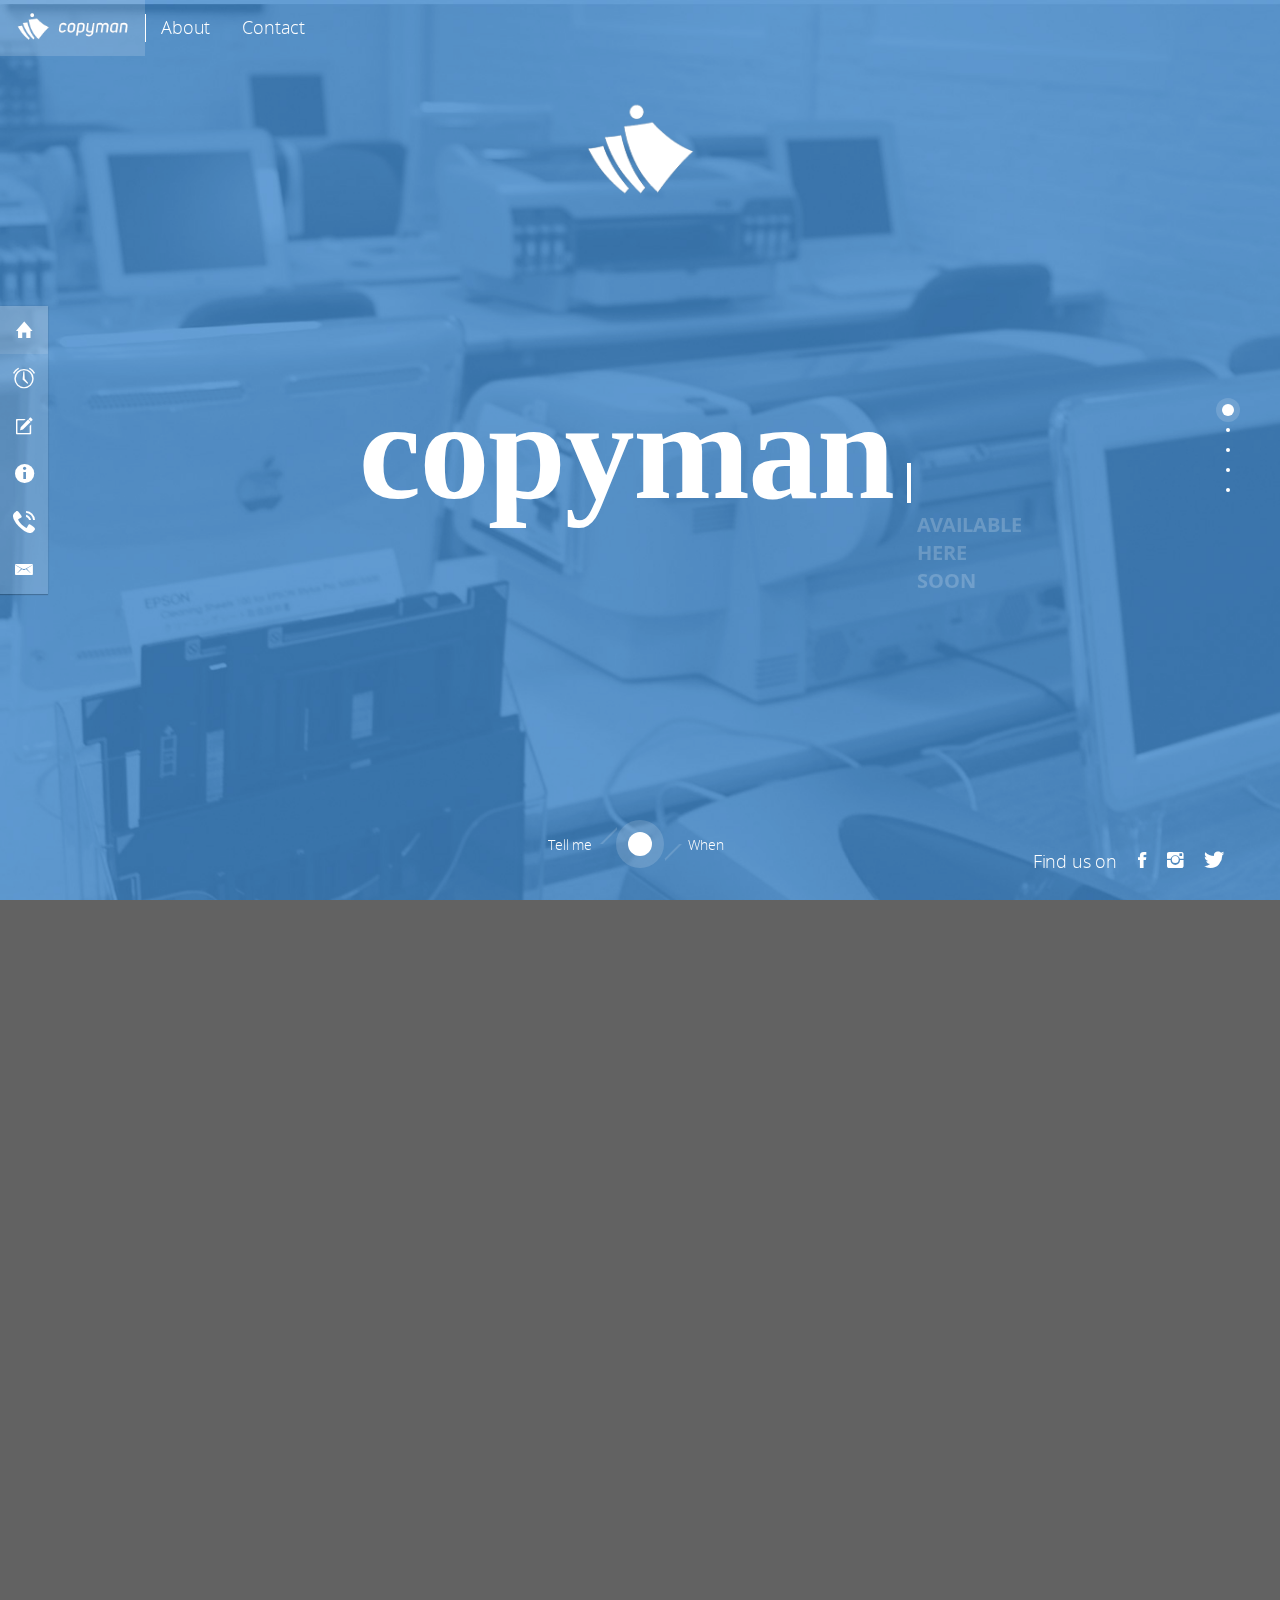
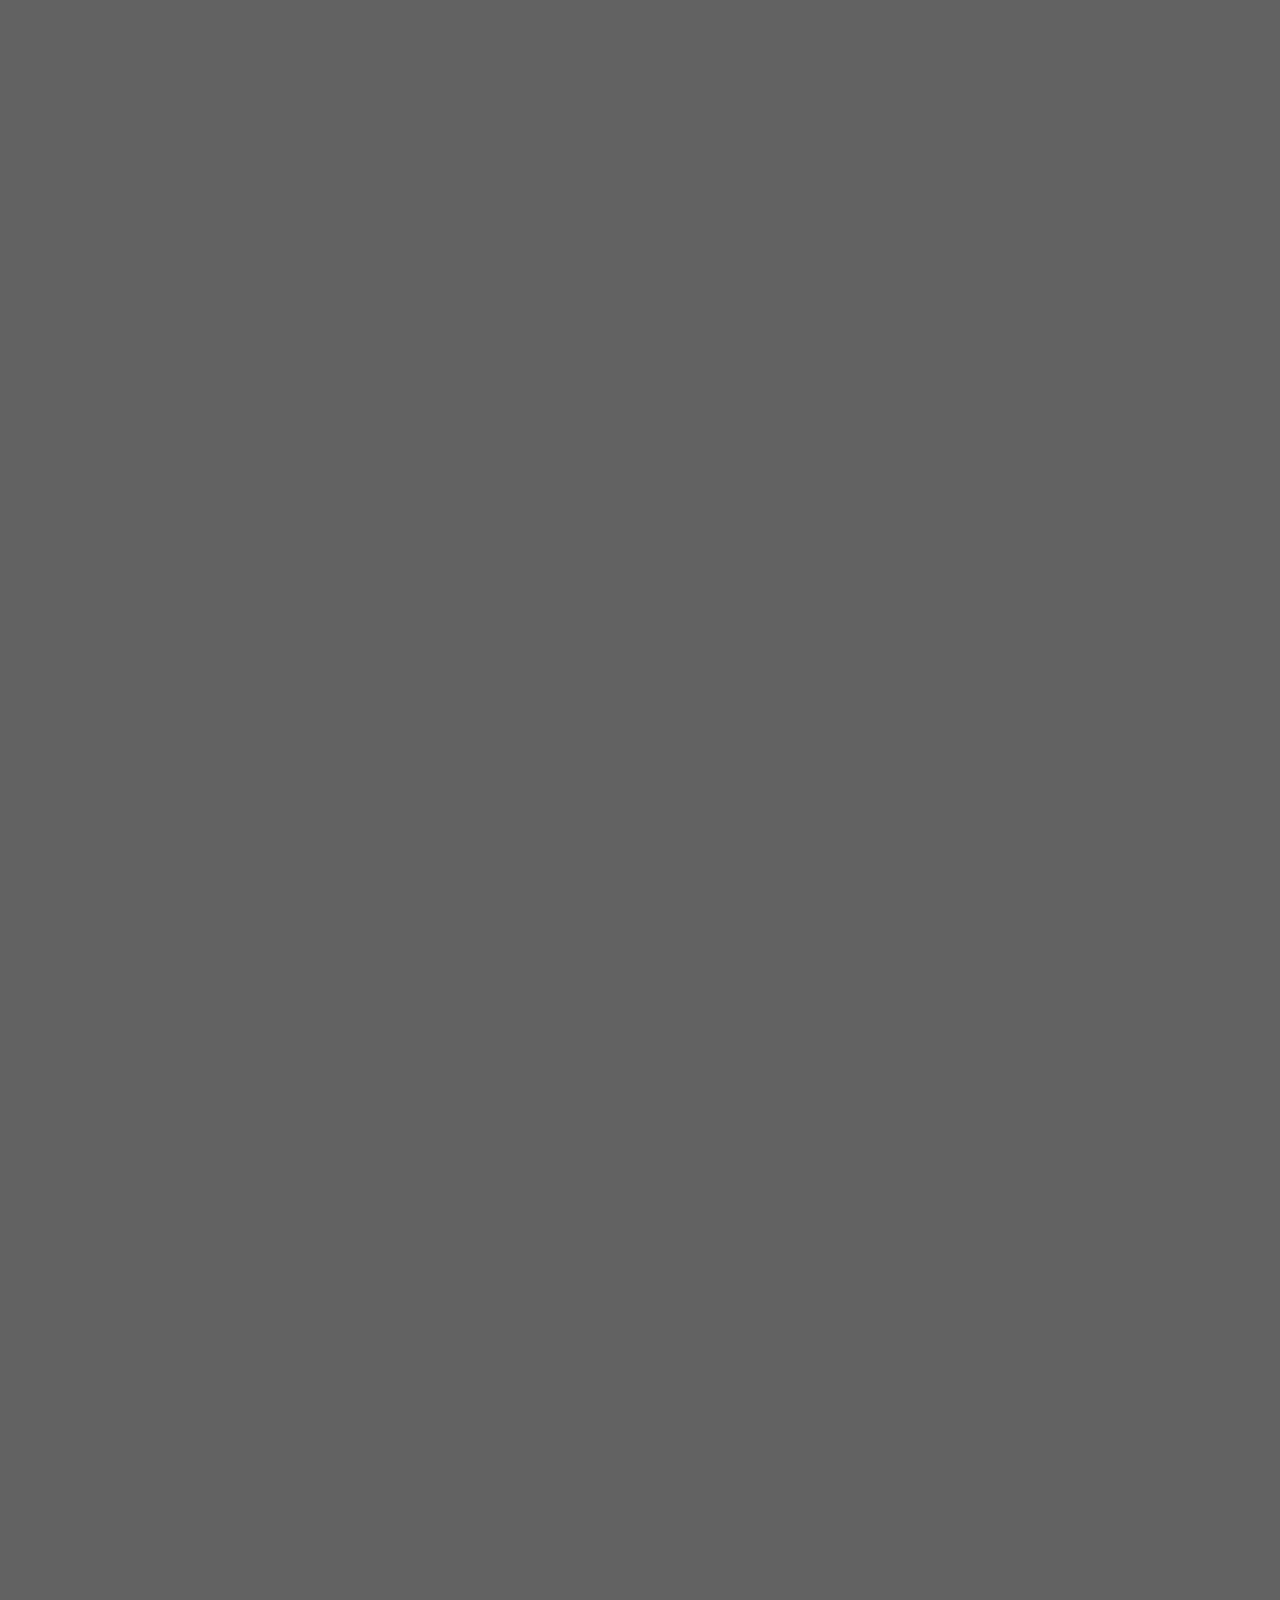
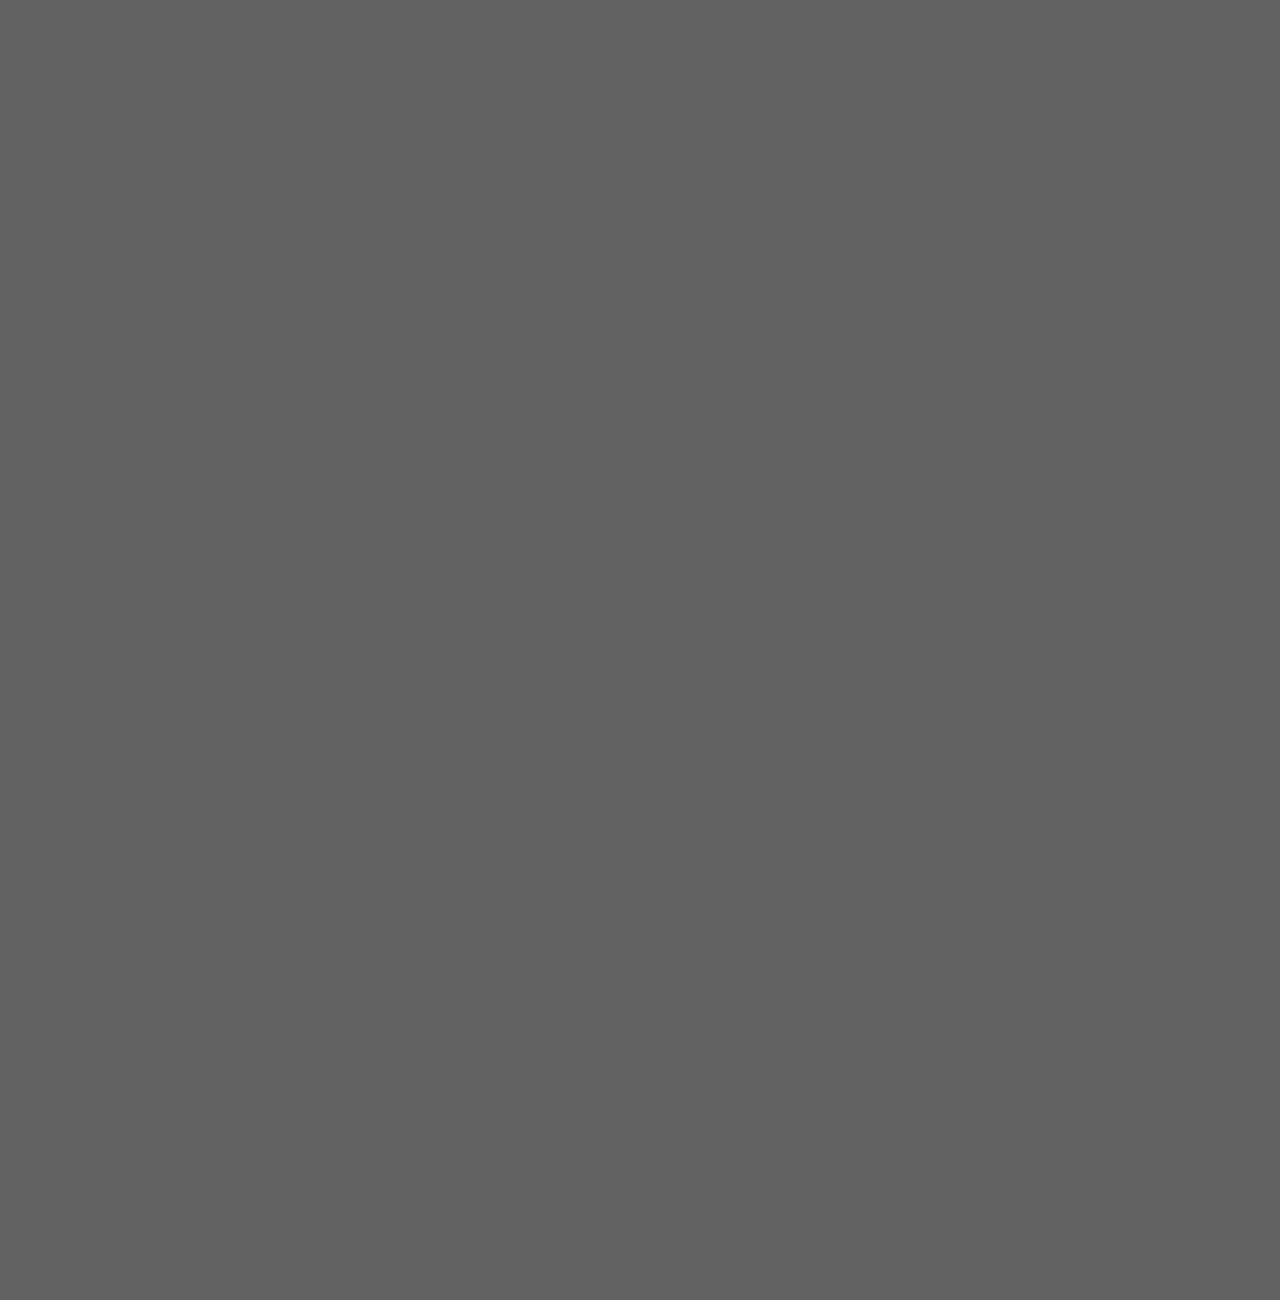
==== commit eb63da6b: "Merge remote-tracking branch 'refs/remotes/origin/master' into gh-pages" ====
--- a/index.html
+++ b/index.html
@@ -283,10 +283,17 @@
                         <p>Looking forward </br> Team copy man.</p>
 						<!-- <h2>We <span class="bold">make</span> only <span class="bold">beautiful</span> things</h2> -->
                     </header>
+<<<<<<< HEAD
                     <!-- <article class="text">
                         <p>Lorem ipsum <strong>magicum </strong>dolor sit amet, consectetur adipiscing elit. Maecenas a sem ultrices neque vehicula fermentum a sit amet nulla.</p>
                         <p>Aenean ultricies odio at erat facilisis tincidunt. Fusce tempor auctor justo, nec facilisis quam vehicula vel. Aenean non mattis purus, eget lobortis odio. </p>
                     </article> -->
+=======
+                    <!--<article class="text">
+                        <p>Lorem ipsum <strong>magicum </strong>dolor sit amet, consectetur adipiscing elit. Maecenas a sem ultrices neque vehicula fermentum a sit amet nulla.</p>
+                        <p>Aenean ultricies odio at erat facilisis tincidunt. Fusce tempor auctor justo, nec facilisis quam vehicula vel. Aenean non mattis purus, eget lobortis odio. </p>
+                    </article>-->
+>>>>>>> refs/remotes/origin/master
                 </section>
                 <footer class="p-footer p-scrolldown">
                     <a href="#contact">
--- a/css/main.css
+++ b/css/main.css
@@ -1583,6 +1583,10 @@
 .show-for-medium-up{
     display: none;   
 }
+<<<<<<< HEAD
+=======
+
+>>>>>>> refs/remotes/origin/master
 @font-face {
     font-family: 'uni_sanssemibold_italic';
     src: url('../fonts/fontfabric_-_unisanssemibolditalic-webfont.woff2') format('woff2'),
@@ -1597,4 +1601,7 @@
 .page-home .content h2 {
  font-size: 140px;
 }
-
+<<<<<<< HEAD
+
+=======
+>>>>>>> refs/remotes/origin/master
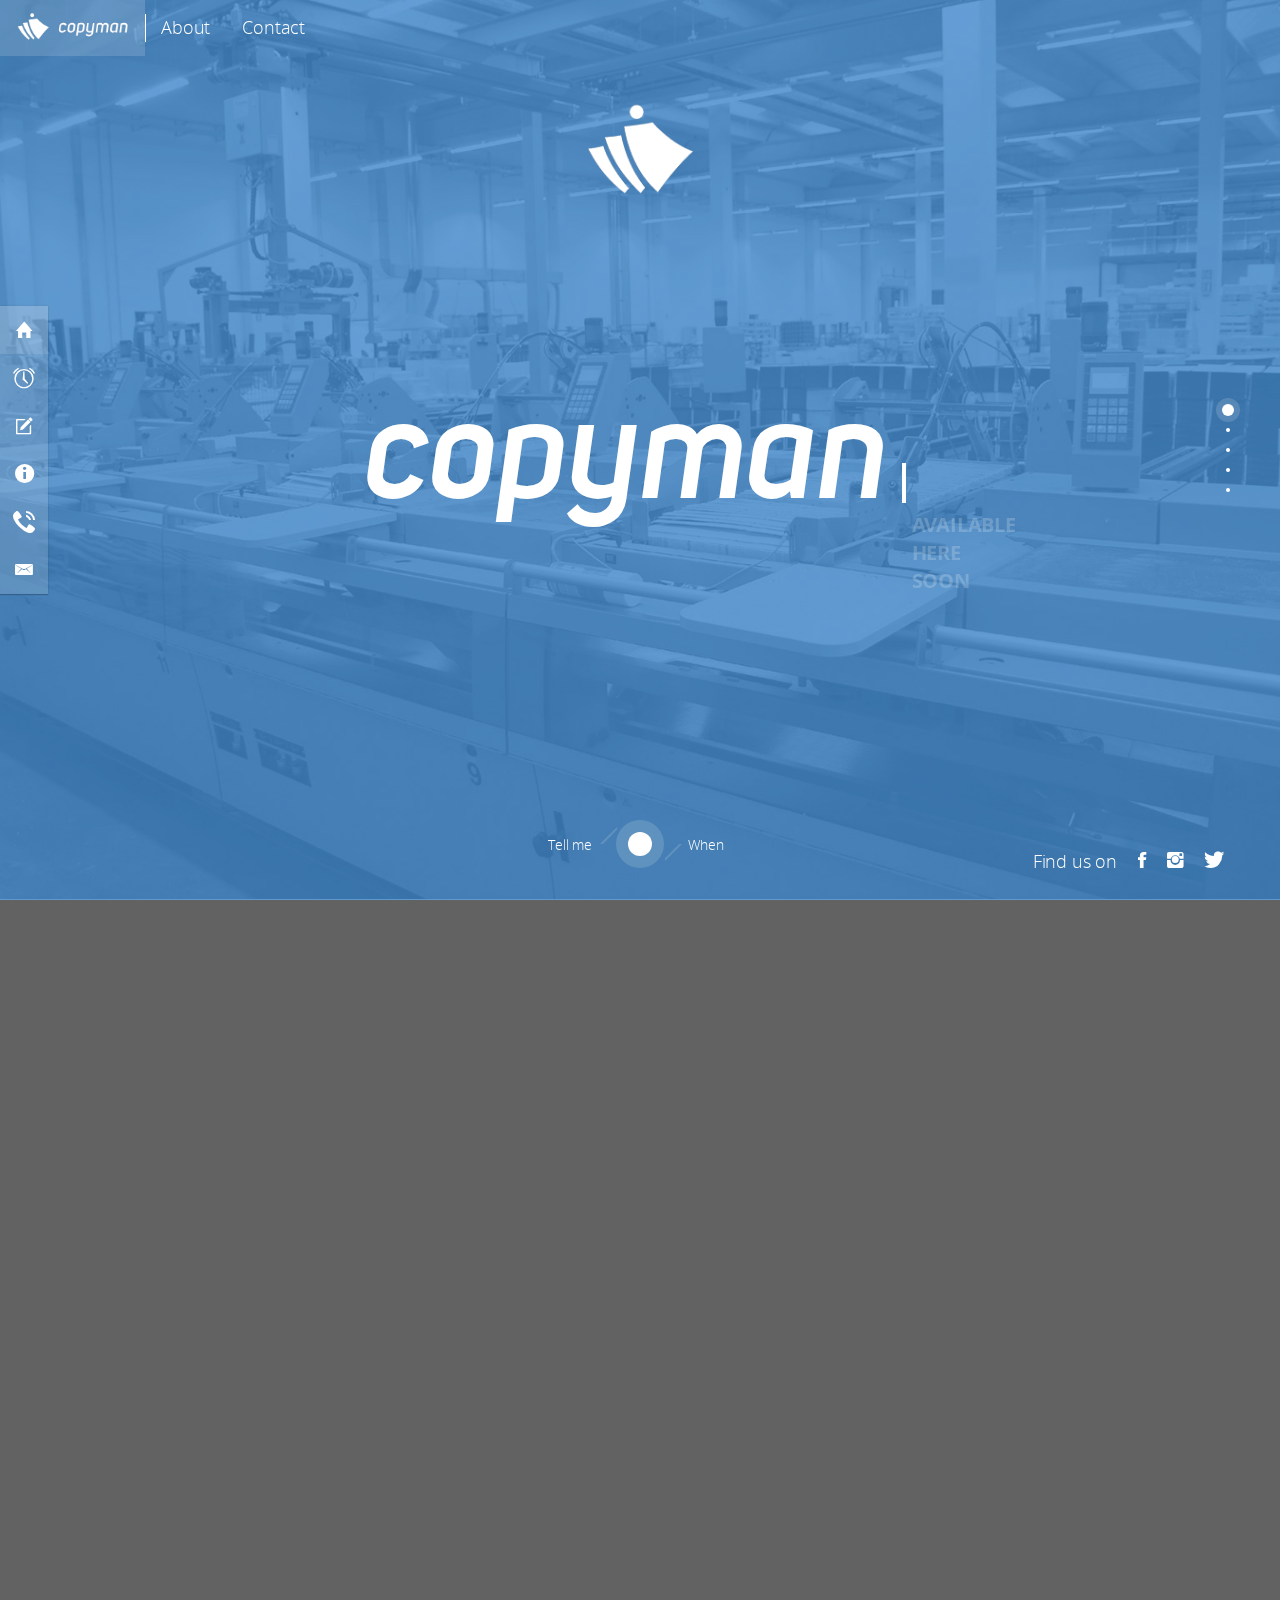
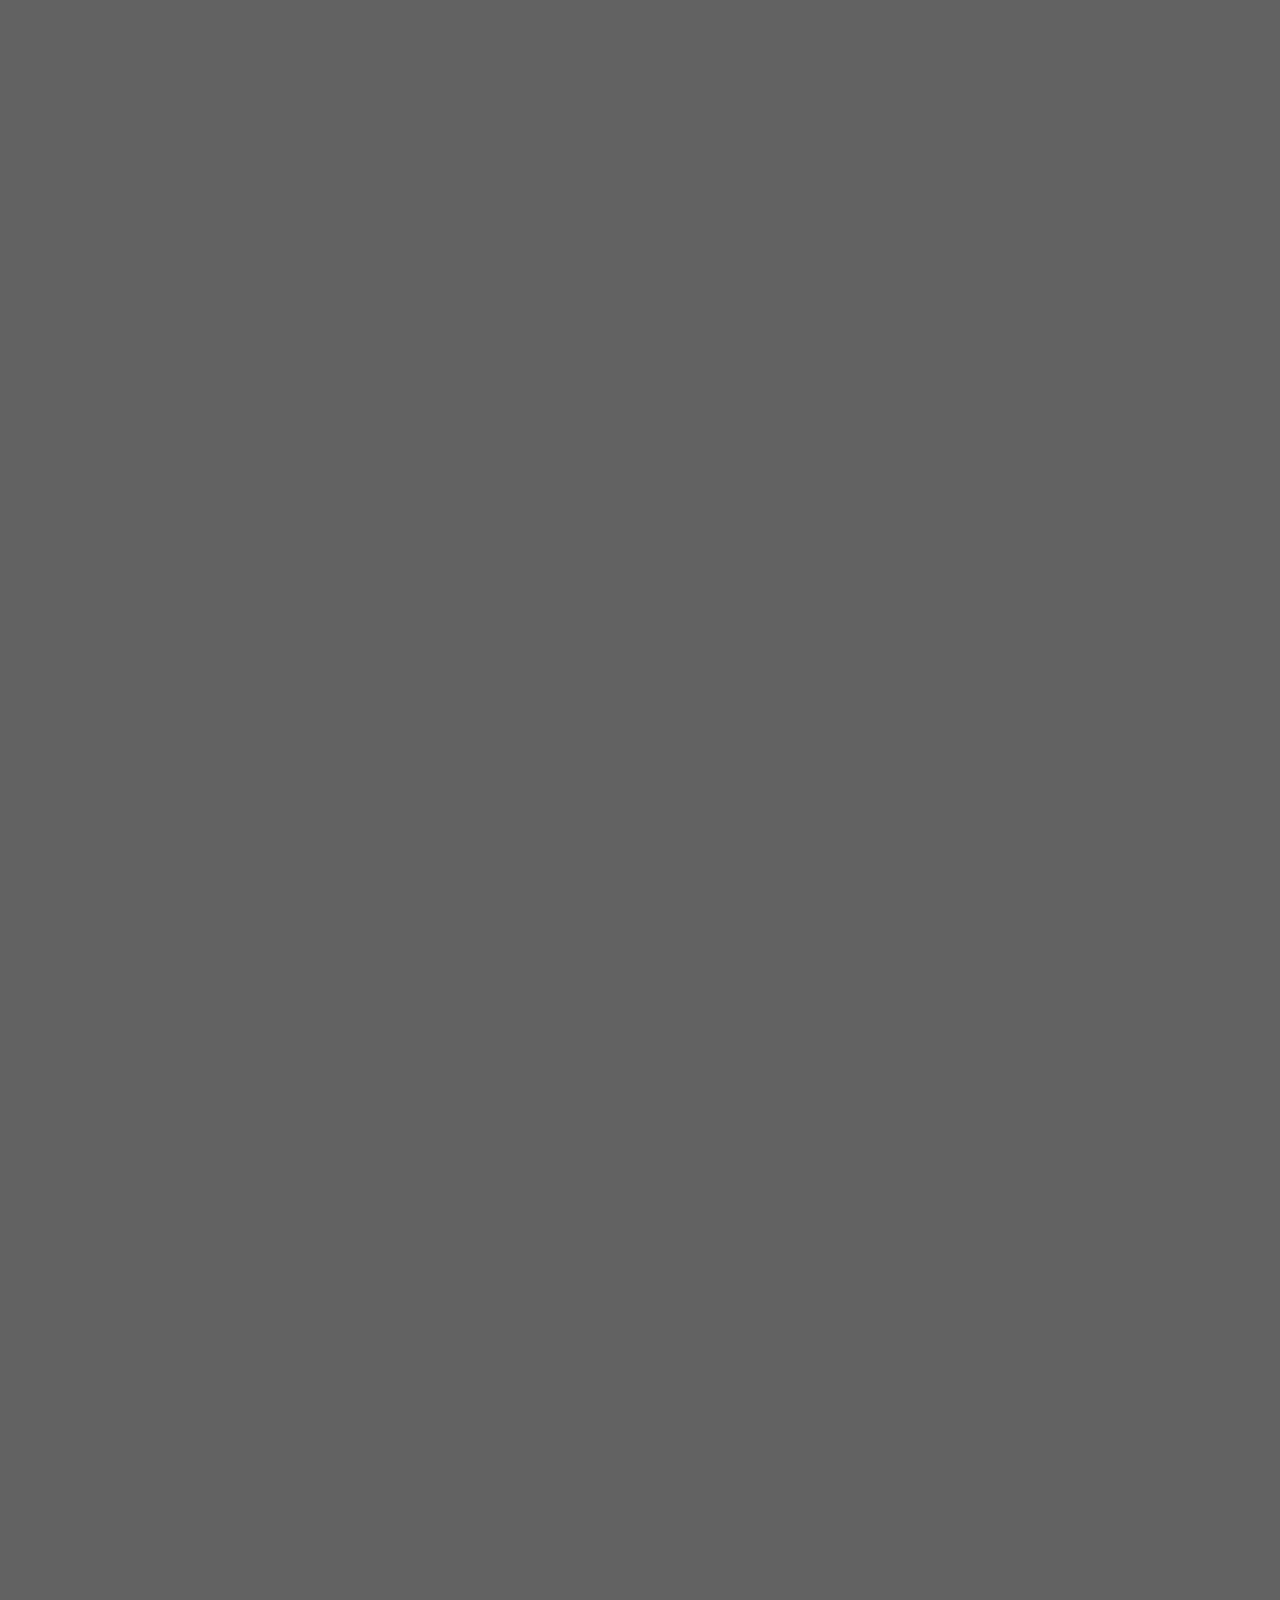
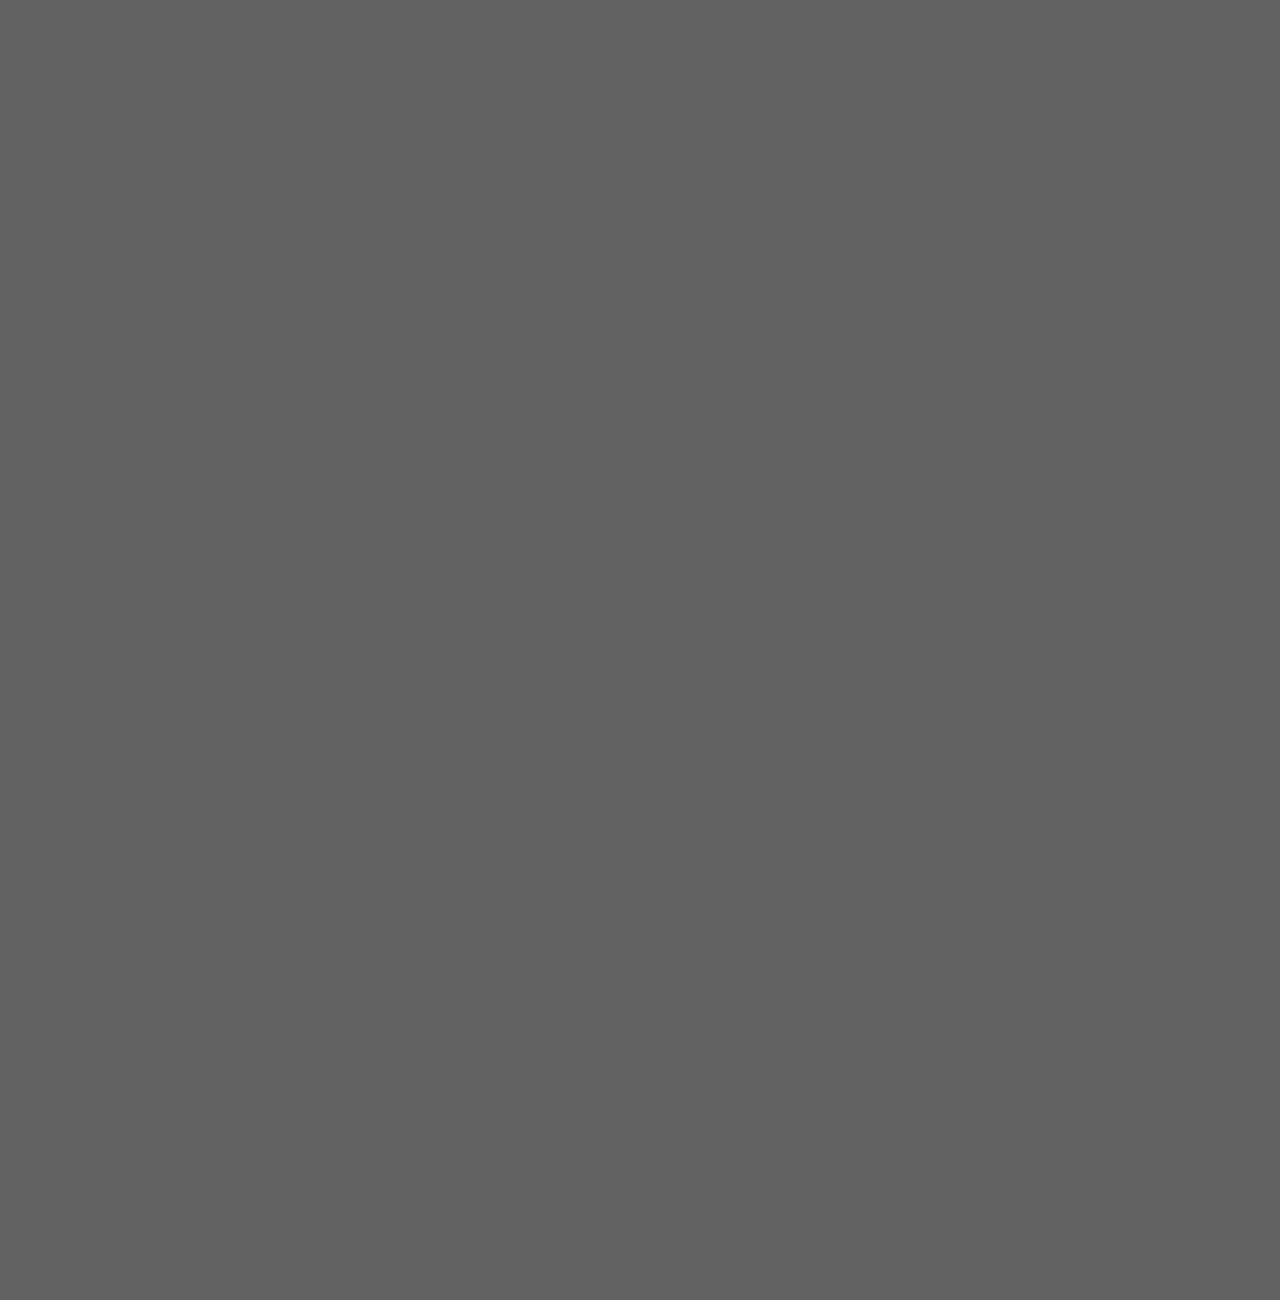
==== commit 40f9eee6: "update all files" ====
--- a/index.html
+++ b/index.html
@@ -274,7 +274,7 @@
                         <h3>About Us<i class="ion ion-android-information">
                             </i>
                         </h3>
-						<p>We are online document <strong>Copy</strong>, <strong>Print</strong> site with fantastic attention to detail and offer a wide range of printing services.</p>
+                        <p>We are online document <strong>Copy</strong>, <strong>Print</strong> site with fantastic attention to detail and offer a wide range of printing services.</p>
                         <p>We pride ourselves on using a modern agile workflow and best industry practice to craft the best product that are as elegant as enjoyable to use.</p>
                         <p>We want to see more prints more often and that’s where we come in!!!</p>
                         <p><strong>Be it</strong> Personal, resumes, utility bills, letters, application forms, self-published books, study notes, dissertations, assignments essays, A0 size, production drawings, architectural drawings, engineering drawings, Sales proposals, tenders, presentations & pitch documents.</p>
@@ -283,17 +283,10 @@
                         <p>Looking forward </br> Team copy man.</p>
 						<!-- <h2>We <span class="bold">make</span> only <span class="bold">beautiful</span> things</h2> -->
                     </header>
-<<<<<<< HEAD
-                    <!-- <article class="text">
-                        <p>Lorem ipsum <strong>magicum </strong>dolor sit amet, consectetur adipiscing elit. Maecenas a sem ultrices neque vehicula fermentum a sit amet nulla.</p>
-                        <p>Aenean ultricies odio at erat facilisis tincidunt. Fusce tempor auctor justo, nec facilisis quam vehicula vel. Aenean non mattis purus, eget lobortis odio. </p>
-                    </article> -->
-=======
                     <!--<article class="text">
                         <p>Lorem ipsum <strong>magicum </strong>dolor sit amet, consectetur adipiscing elit. Maecenas a sem ultrices neque vehicula fermentum a sit amet nulla.</p>
                         <p>Aenean ultricies odio at erat facilisis tincidunt. Fusce tempor auctor justo, nec facilisis quam vehicula vel. Aenean non mattis purus, eget lobortis odio. </p>
                     </article>-->
->>>>>>> refs/remotes/origin/master
                 </section>
                 <footer class="p-footer p-scrolldown">
                     <a href="#contact">
--- a/css/main.css
+++ b/css/main.css
@@ -1583,10 +1583,7 @@
 .show-for-medium-up{
     display: none;   
 }
-<<<<<<< HEAD
-=======
-
->>>>>>> refs/remotes/origin/master
+
 @font-face {
     font-family: 'uni_sanssemibold_italic';
     src: url('../fonts/fontfabric_-_unisanssemibolditalic-webfont.woff2') format('woff2'),
@@ -1601,7 +1598,3 @@
 .page-home .content h2 {
  font-size: 140px;
 }
-<<<<<<< HEAD
-
-=======
->>>>>>> refs/remotes/origin/master
--- a/css/style-font1.css
+++ b/css/style-font1.css
@@ -37,4 +37,7 @@
 .page .clock .elem-left .digit
 {
 	letter-spacing: -0.05em;
+}
+.page-about p {
+	font-size: 14px;
 }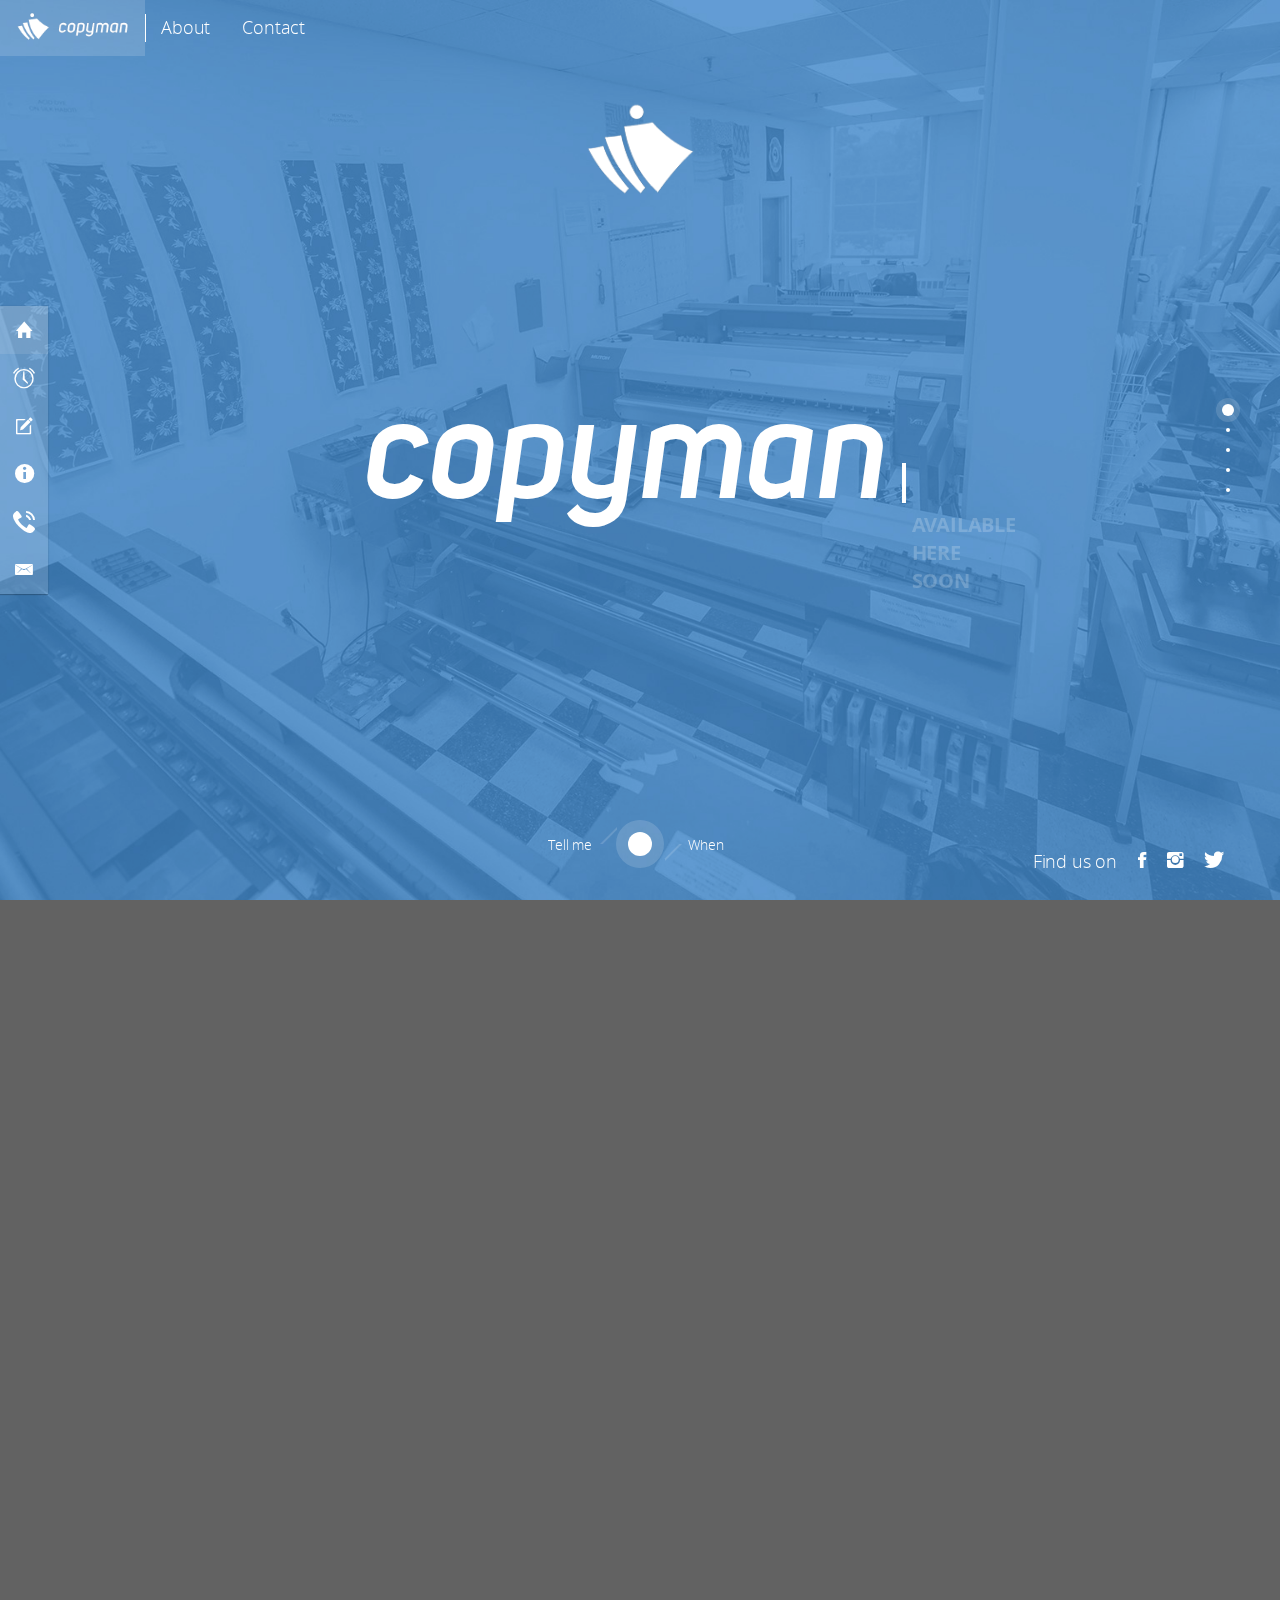
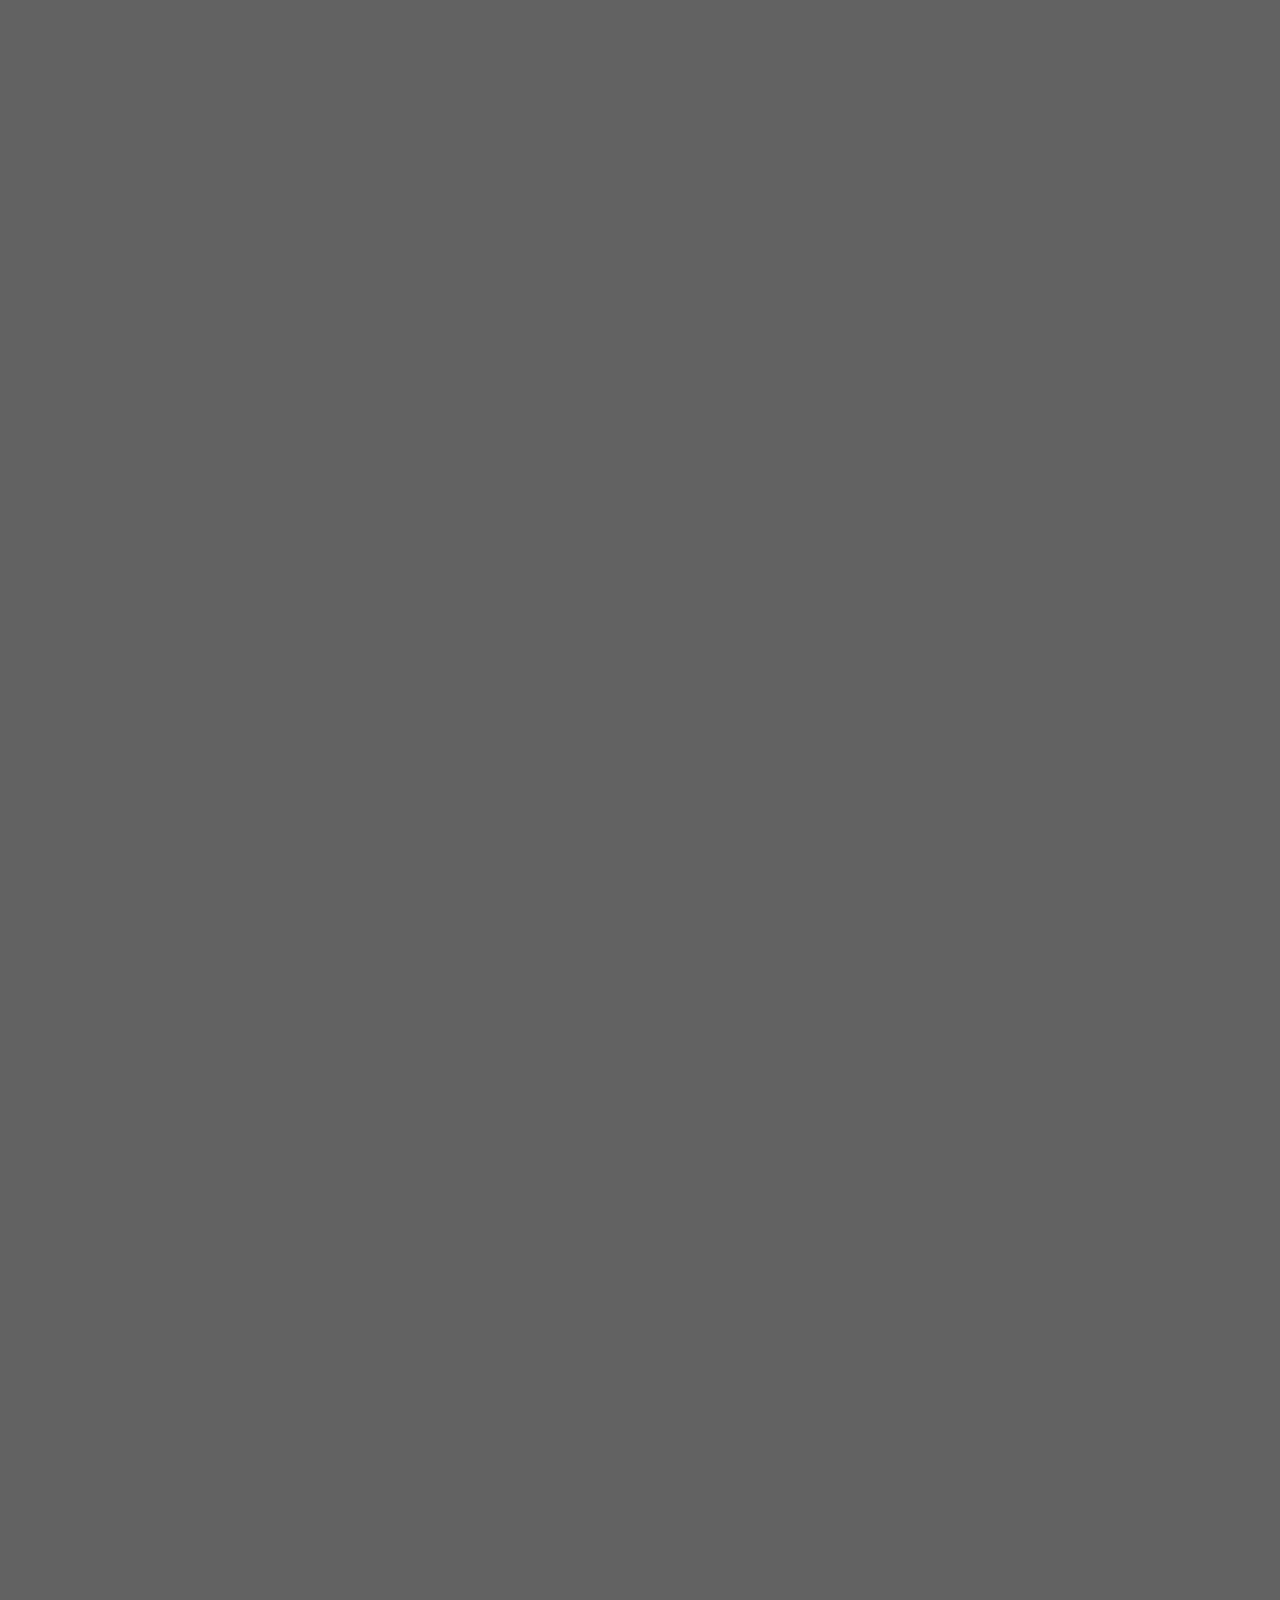
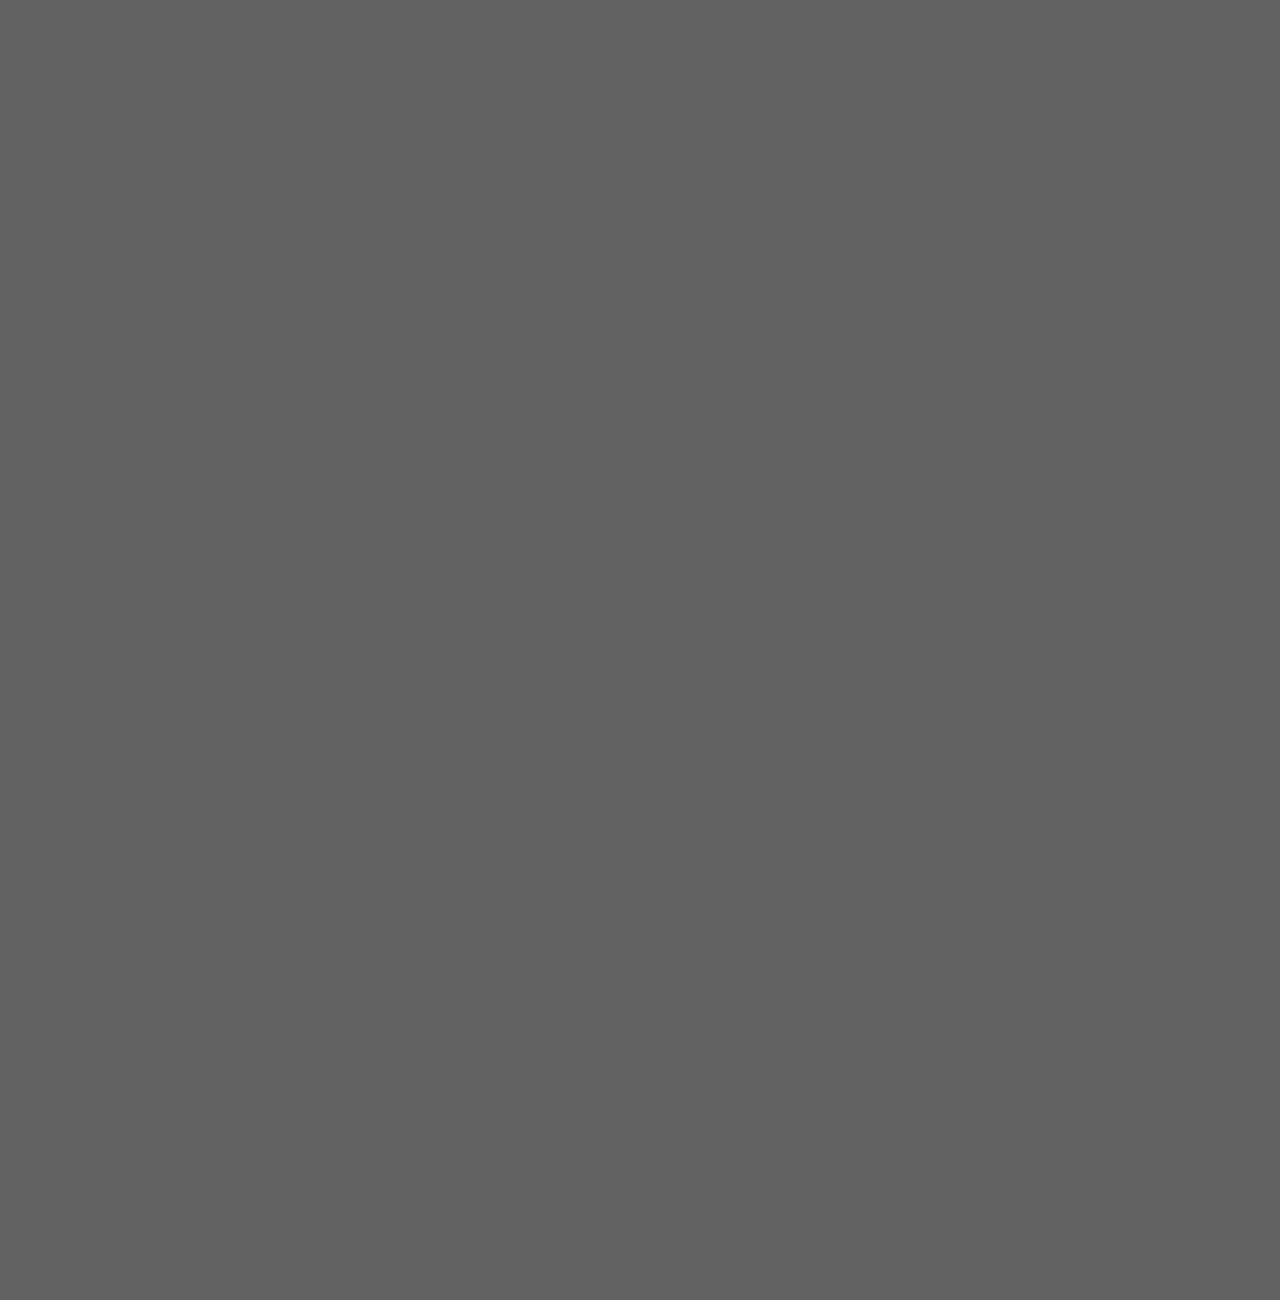
==== commit ddb59504: "updated" ====
--- a/index.html
+++ b/index.html
@@ -180,7 +180,7 @@
                 <section class="content">
                     <div class="clock clock-countdown">
 						<div class="site-config"
-							 data-date="08/10/2017 23:00:00" 
+							 data-date="08/15/2017 23:00:00" 
 							 data-date-timezone="+0"
 							 ></div>
 						<header class="header">
@@ -274,14 +274,7 @@
                         <h3>About Us<i class="ion ion-android-information">
                             </i>
                         </h3>
-                        <p>We are online document <strong>Copy</strong>, <strong>Print</strong> site with fantastic attention to detail and offer a wide range of printing services.</p>
-                        <p>We pride ourselves on using a modern agile workflow and best industry practice to craft the best product that are as elegant as enjoyable to use.</p>
-                        <p>We want to see more prints more often and that’s where we come in!!!</p>
-                        <p><strong>Be it</strong> Personal, resumes, utility bills, letters, application forms, self-published books, study notes, dissertations, assignments essays, A0 size, production drawings, architectural drawings, engineering drawings, Sales proposals, tenders, presentations & pitch documents.</p>
-                        <p>Yes it’s all about printing!!</p>
-                        <p>You got upload your document file and make the payment, well take care of rest!! We will make sure u have got it.</p>
-                        <p>Looking forward </br> Team copy man.</p>
-						<!-- <h2>We <span class="bold">make</span> only <span class="bold">beautiful</span> things</h2> -->
+						<h2>We <span class="bold">make</span> only <span class="bold">beautiful</span> things</h2>
                     </header>
                     <!--<article class="text">
                         <p>Lorem ipsum <strong>magicum </strong>dolor sit amet, consectetur adipiscing elit. Maecenas a sem ultrices neque vehicula fermentum a sit amet nulla.</p>
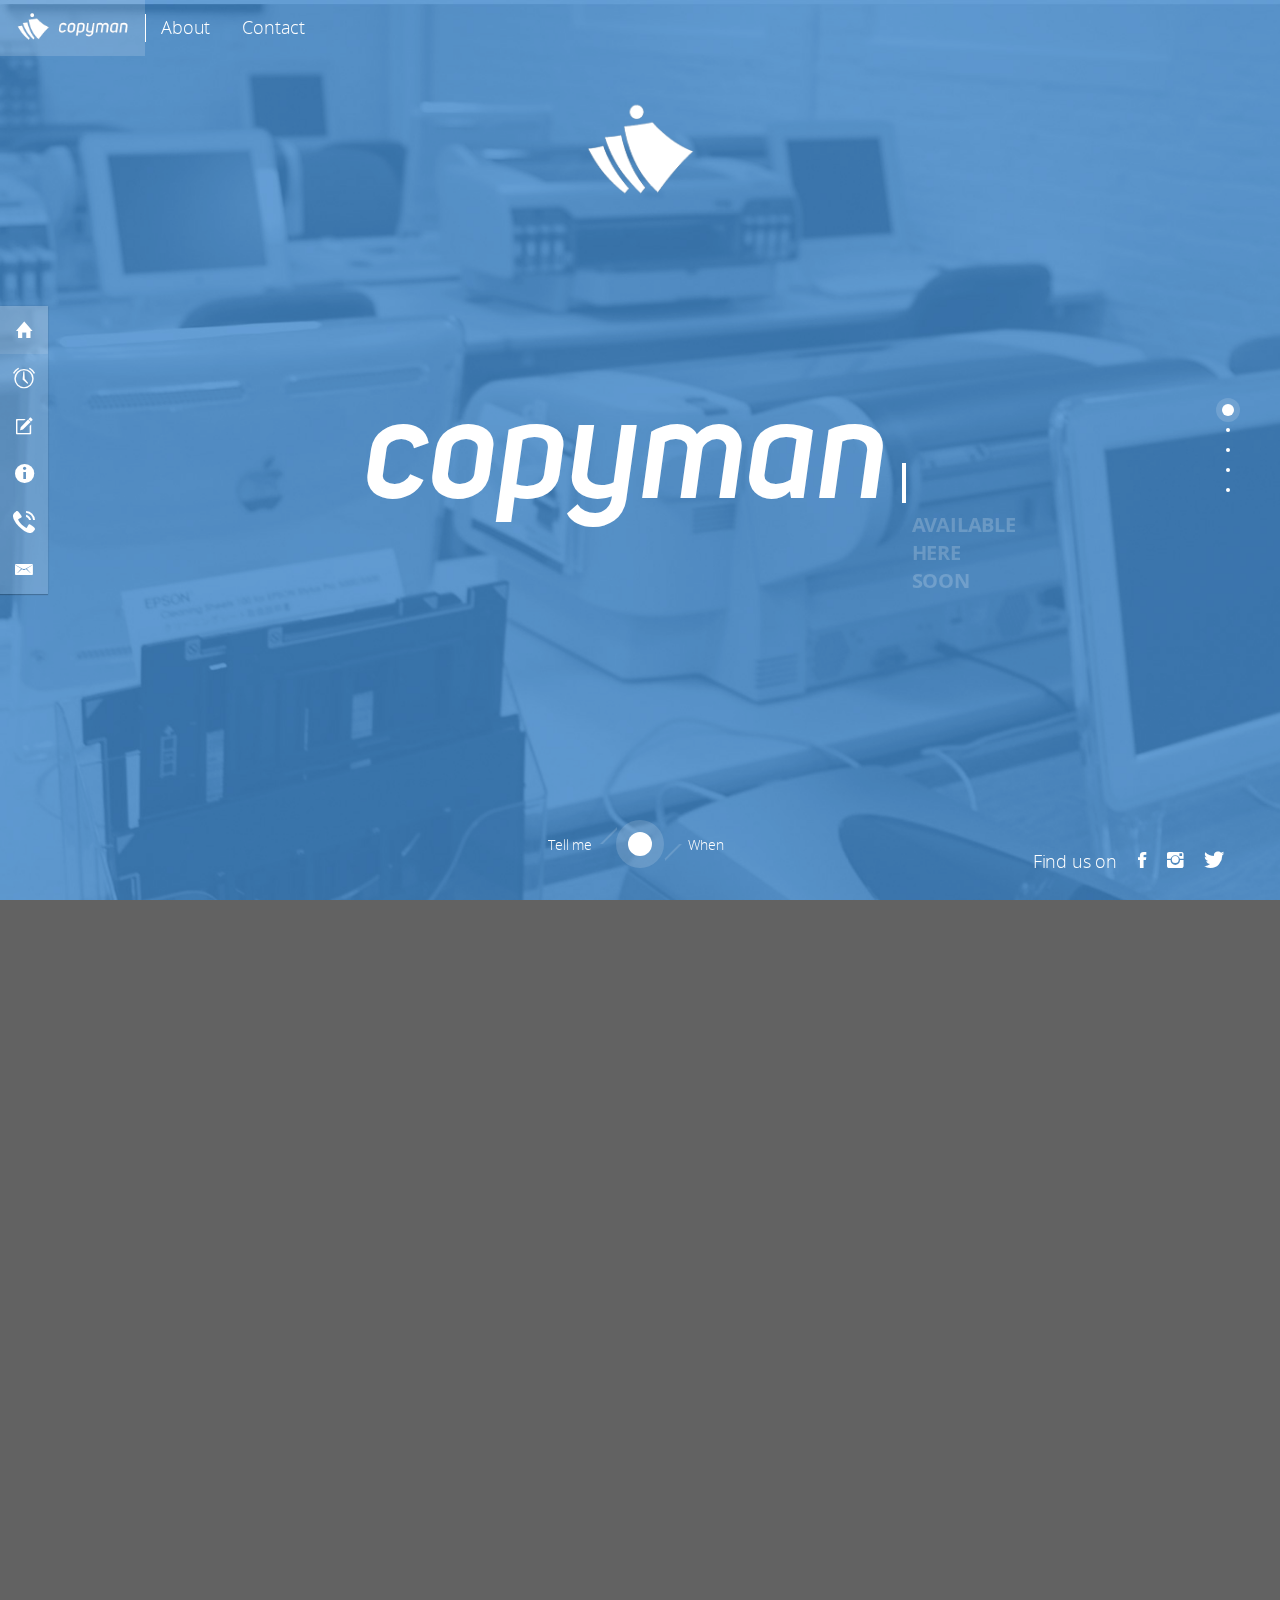
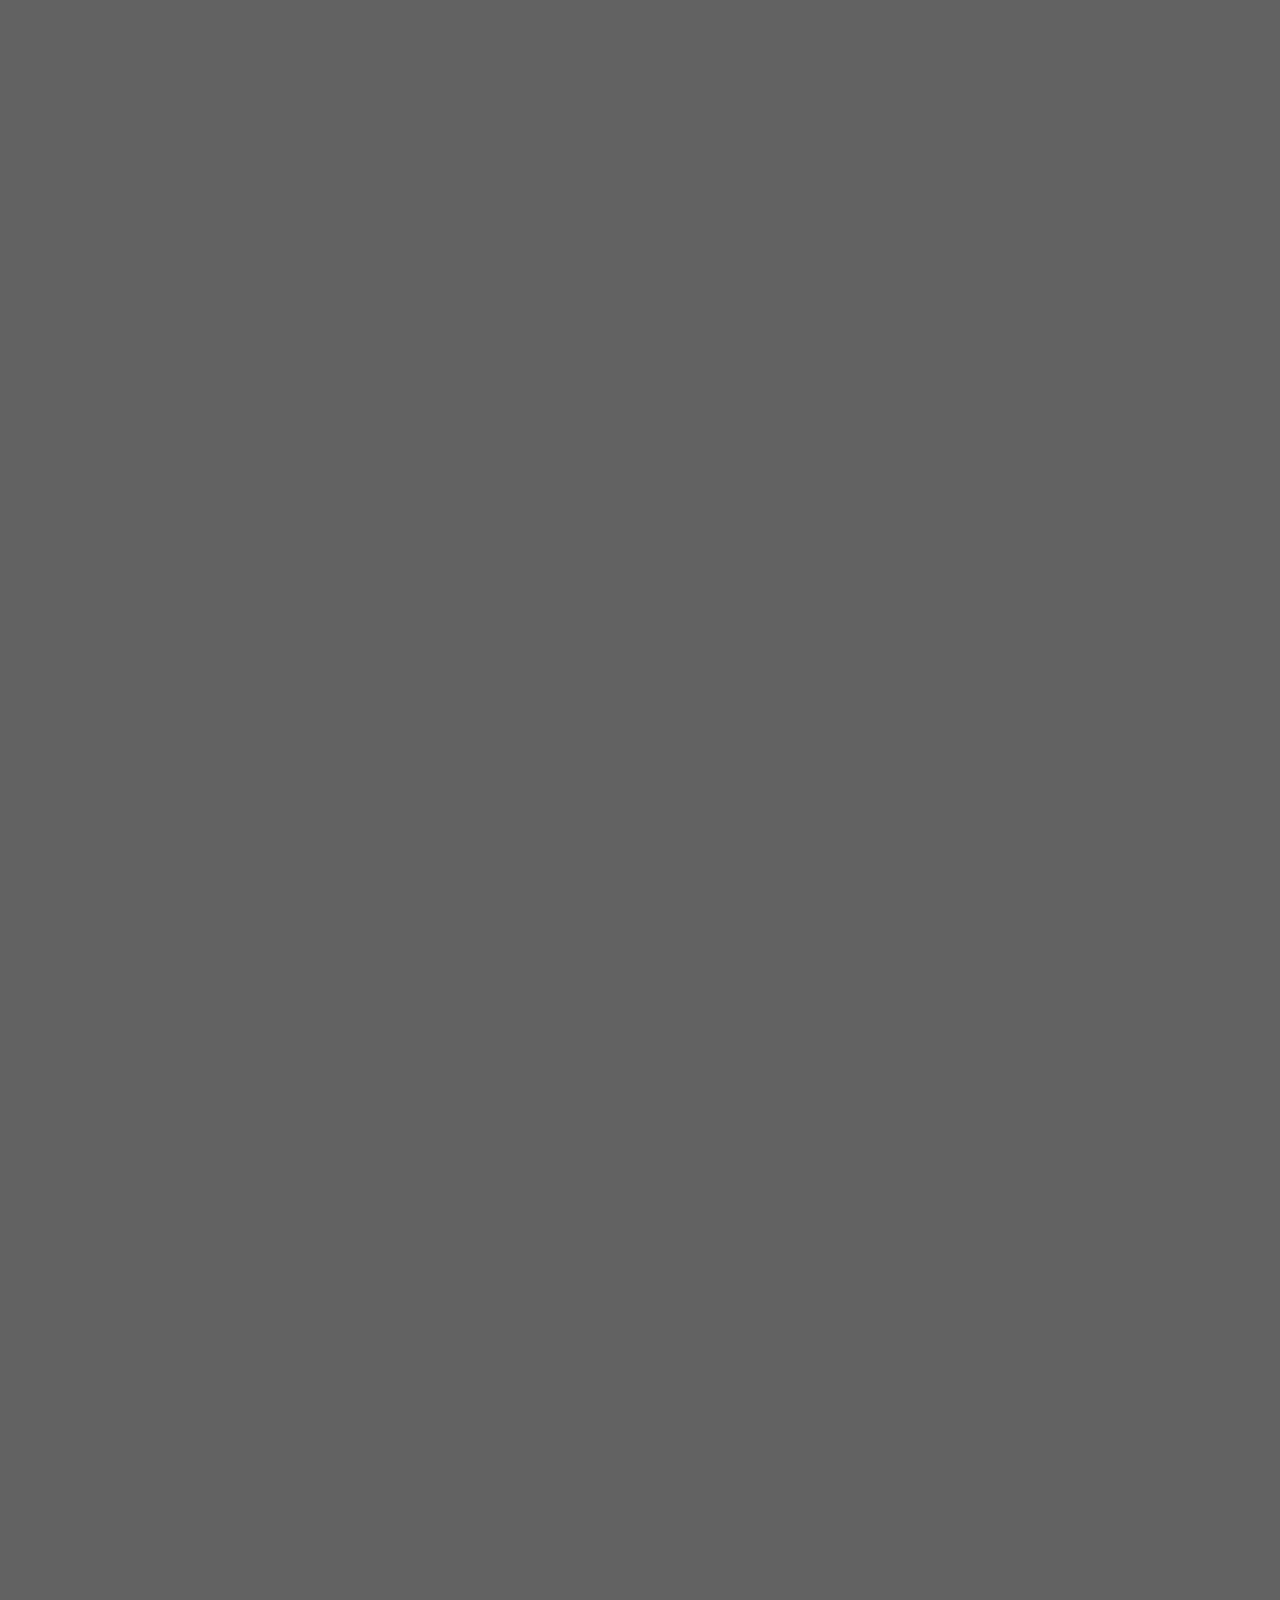
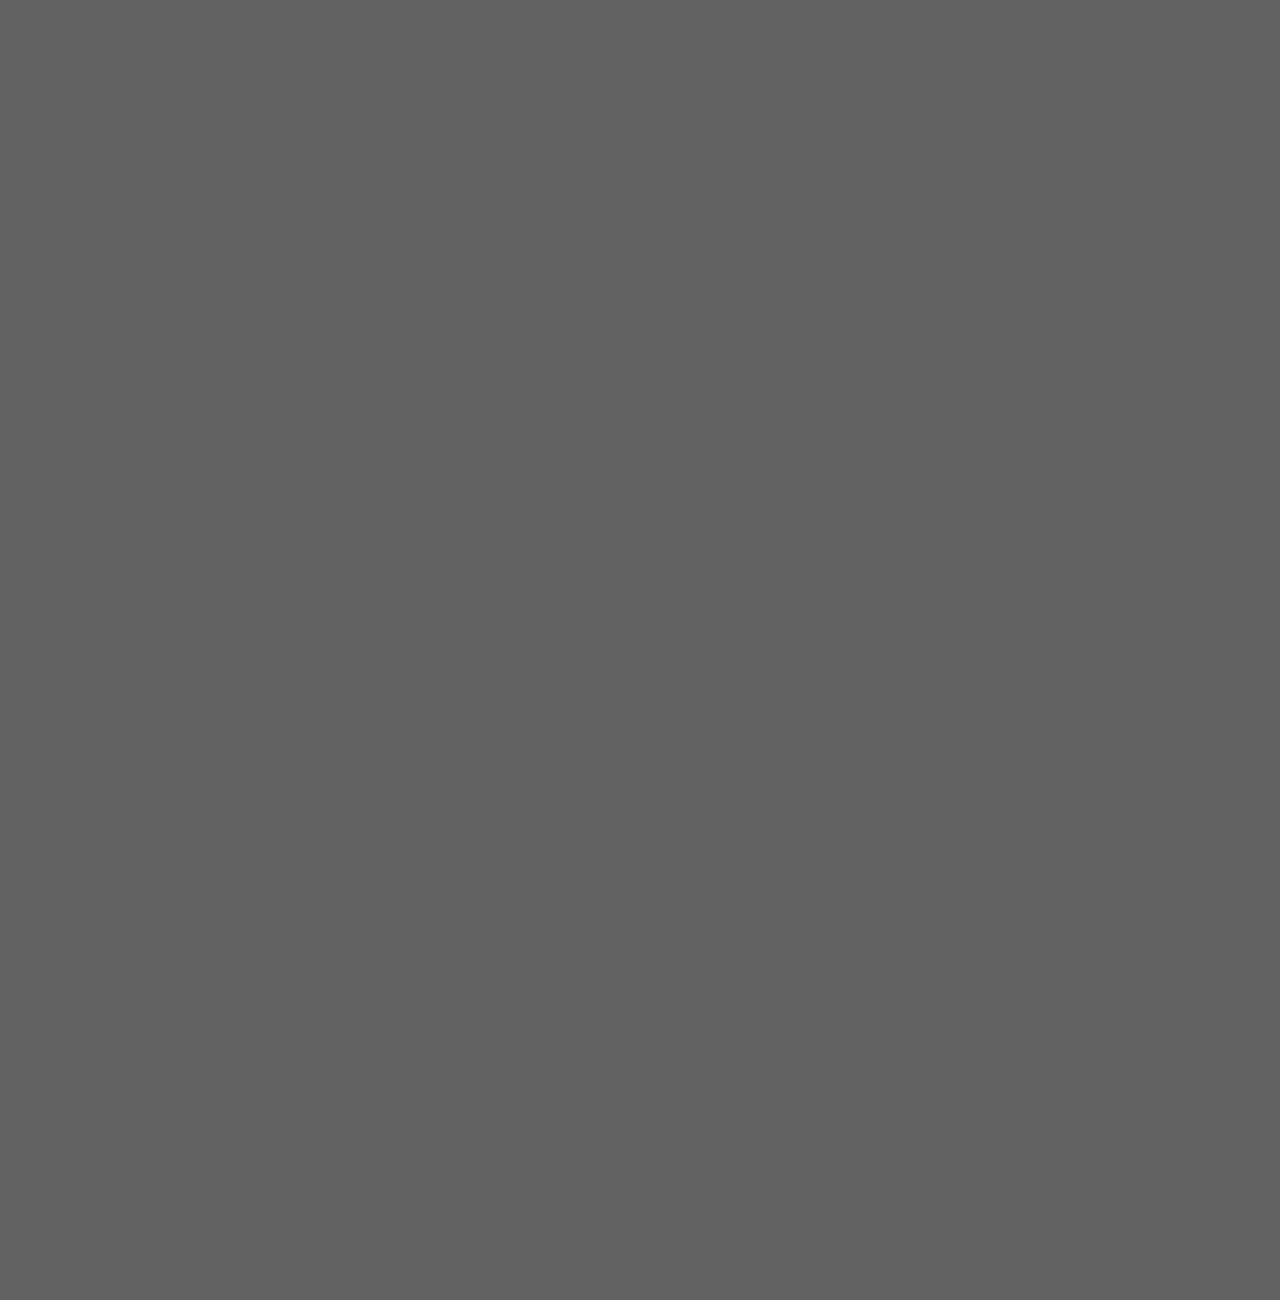
==== commit 8e2cd920: "update" ====
--- a/index.html
+++ b/index.html
@@ -180,7 +180,7 @@
                 <section class="content">
                     <div class="clock clock-countdown">
 						<div class="site-config"
-							 data-date="08/15/2017 23:00:00" 
+							 data-date="08/30/2017 23:00:00" 
 							 data-date-timezone="+0"
 							 ></div>
 						<header class="header">
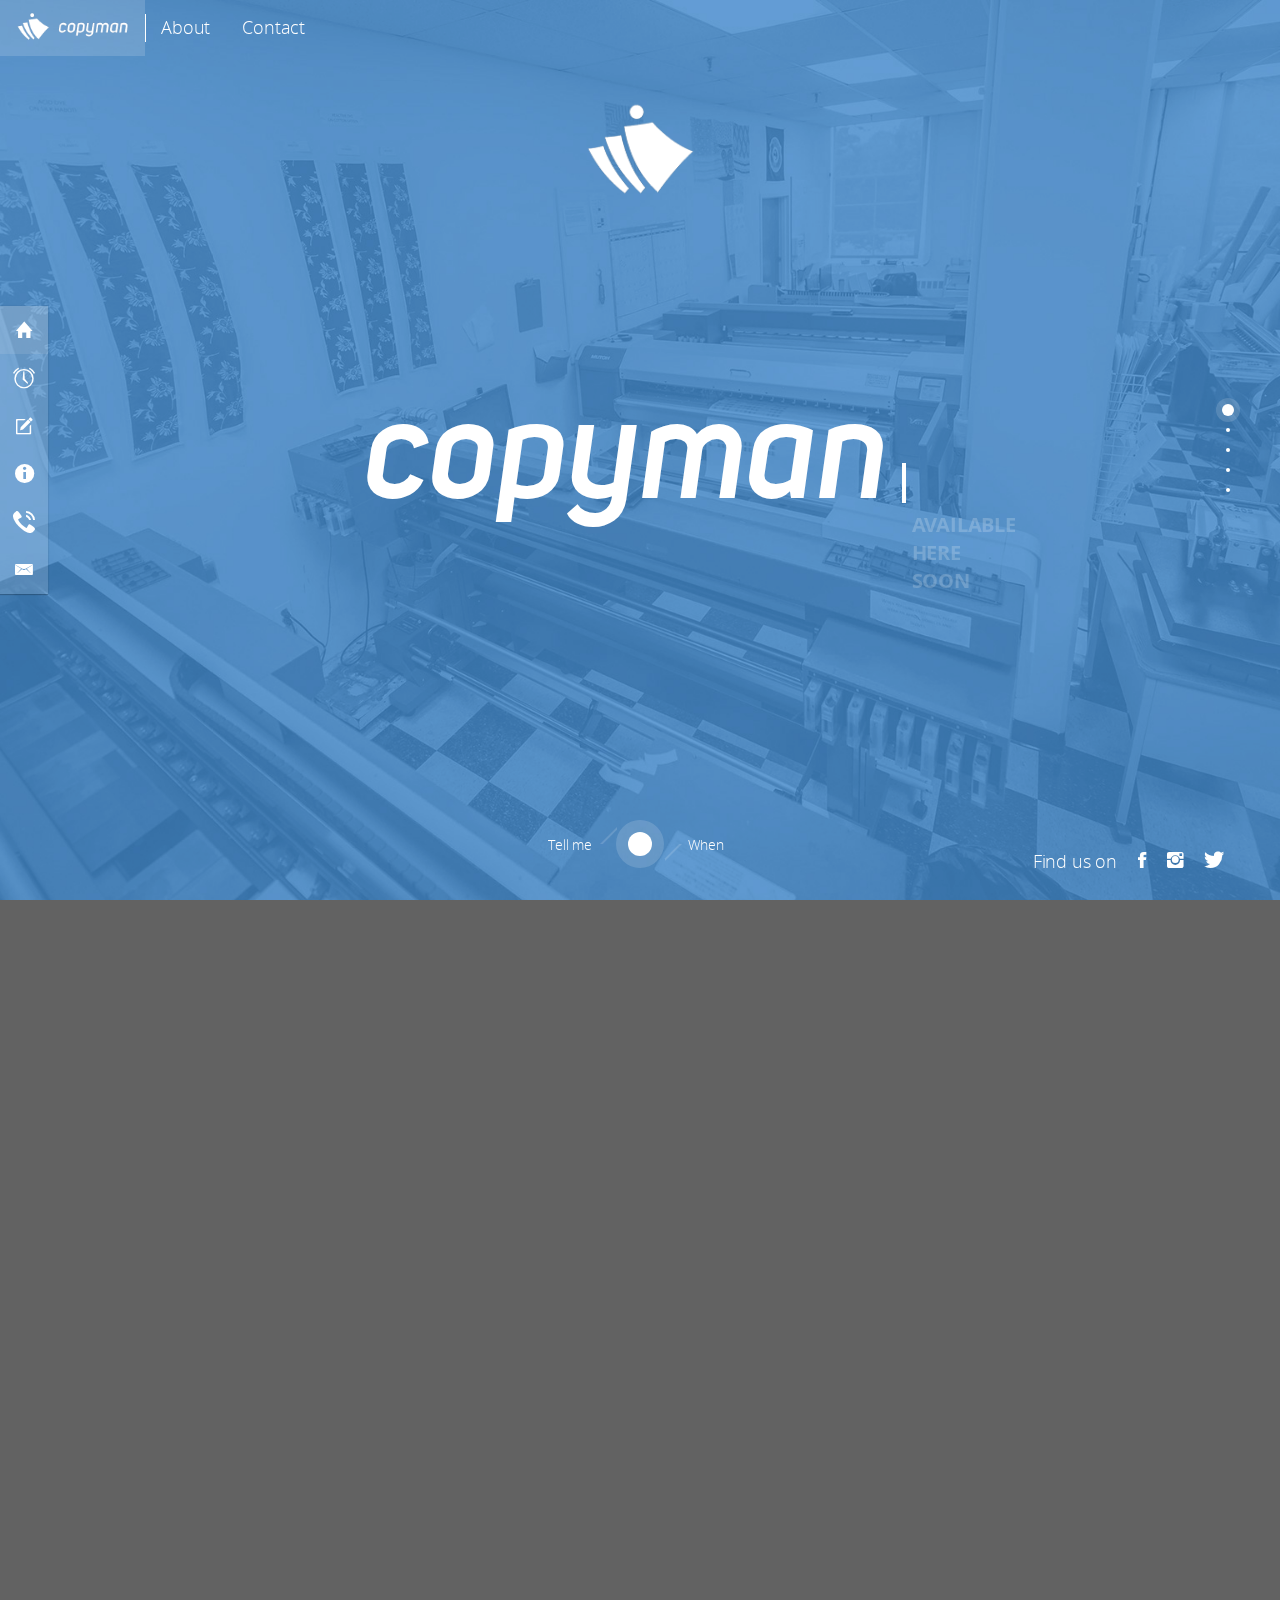
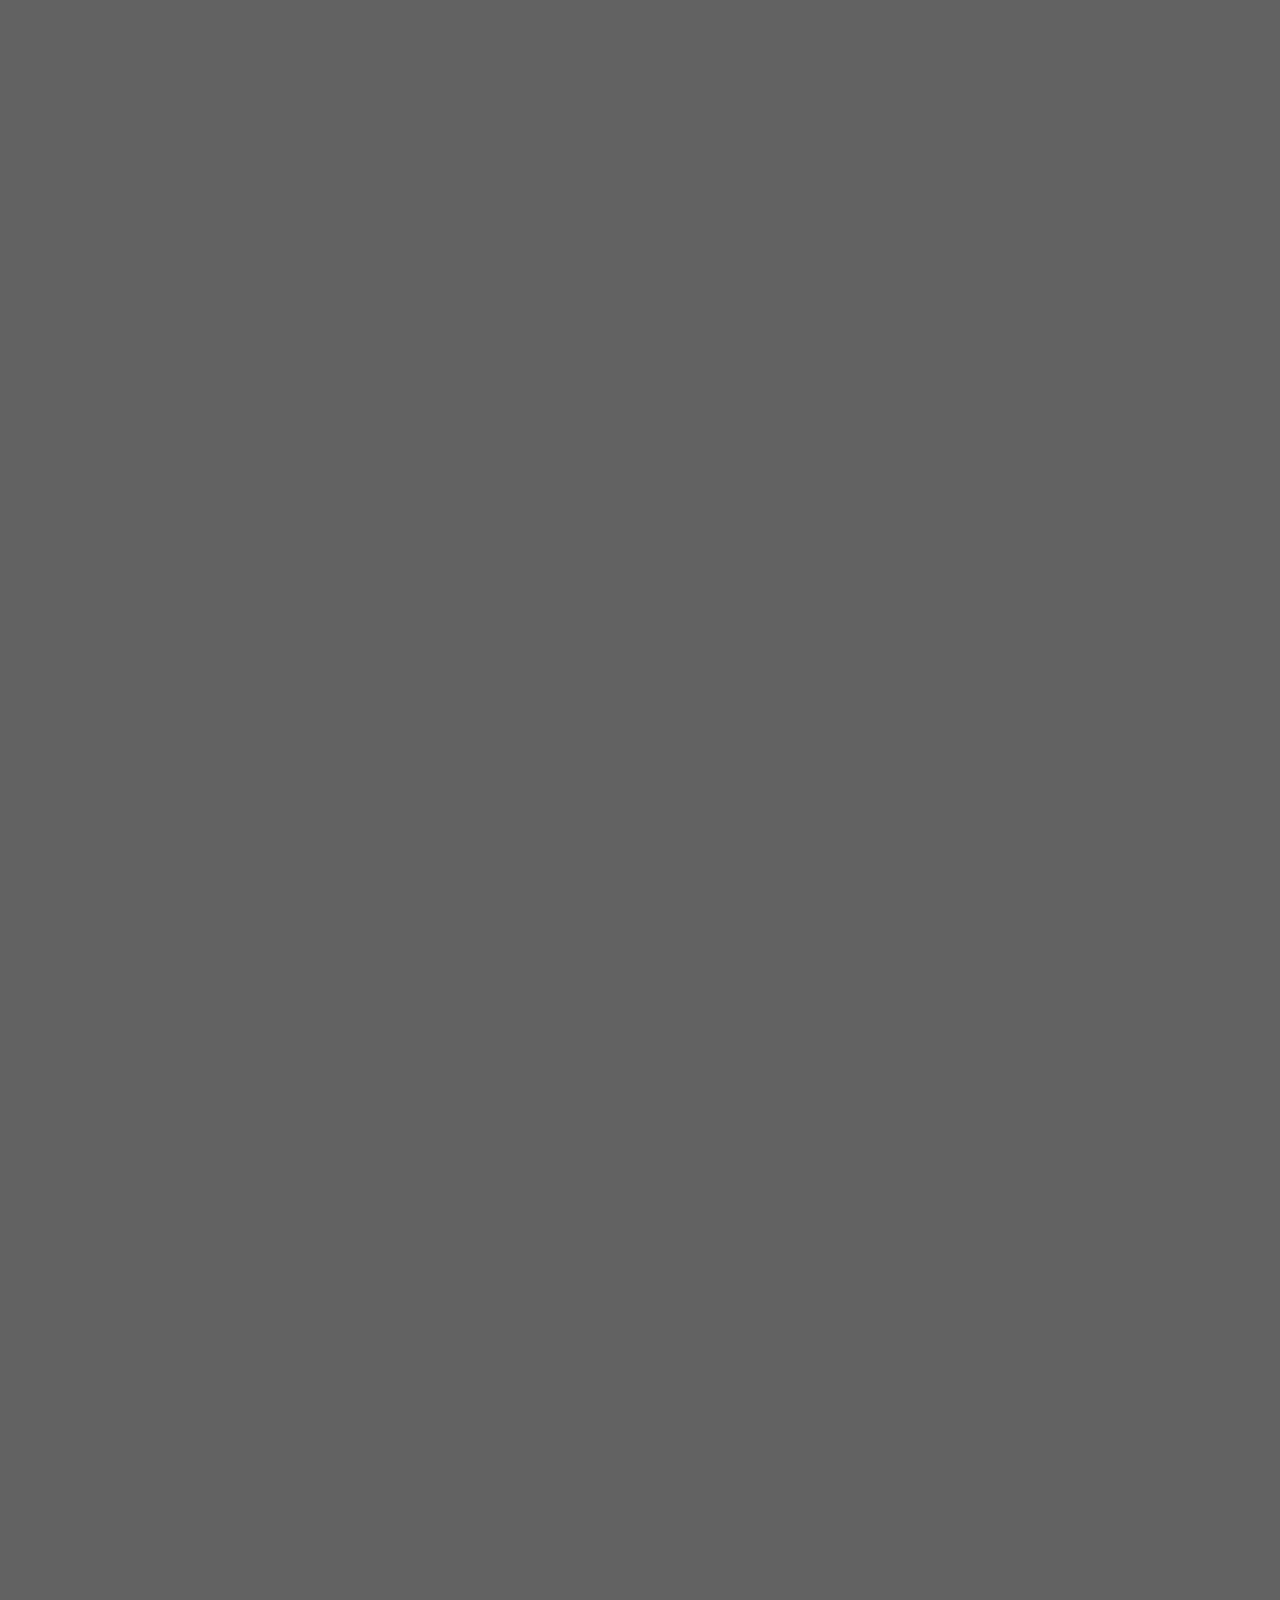
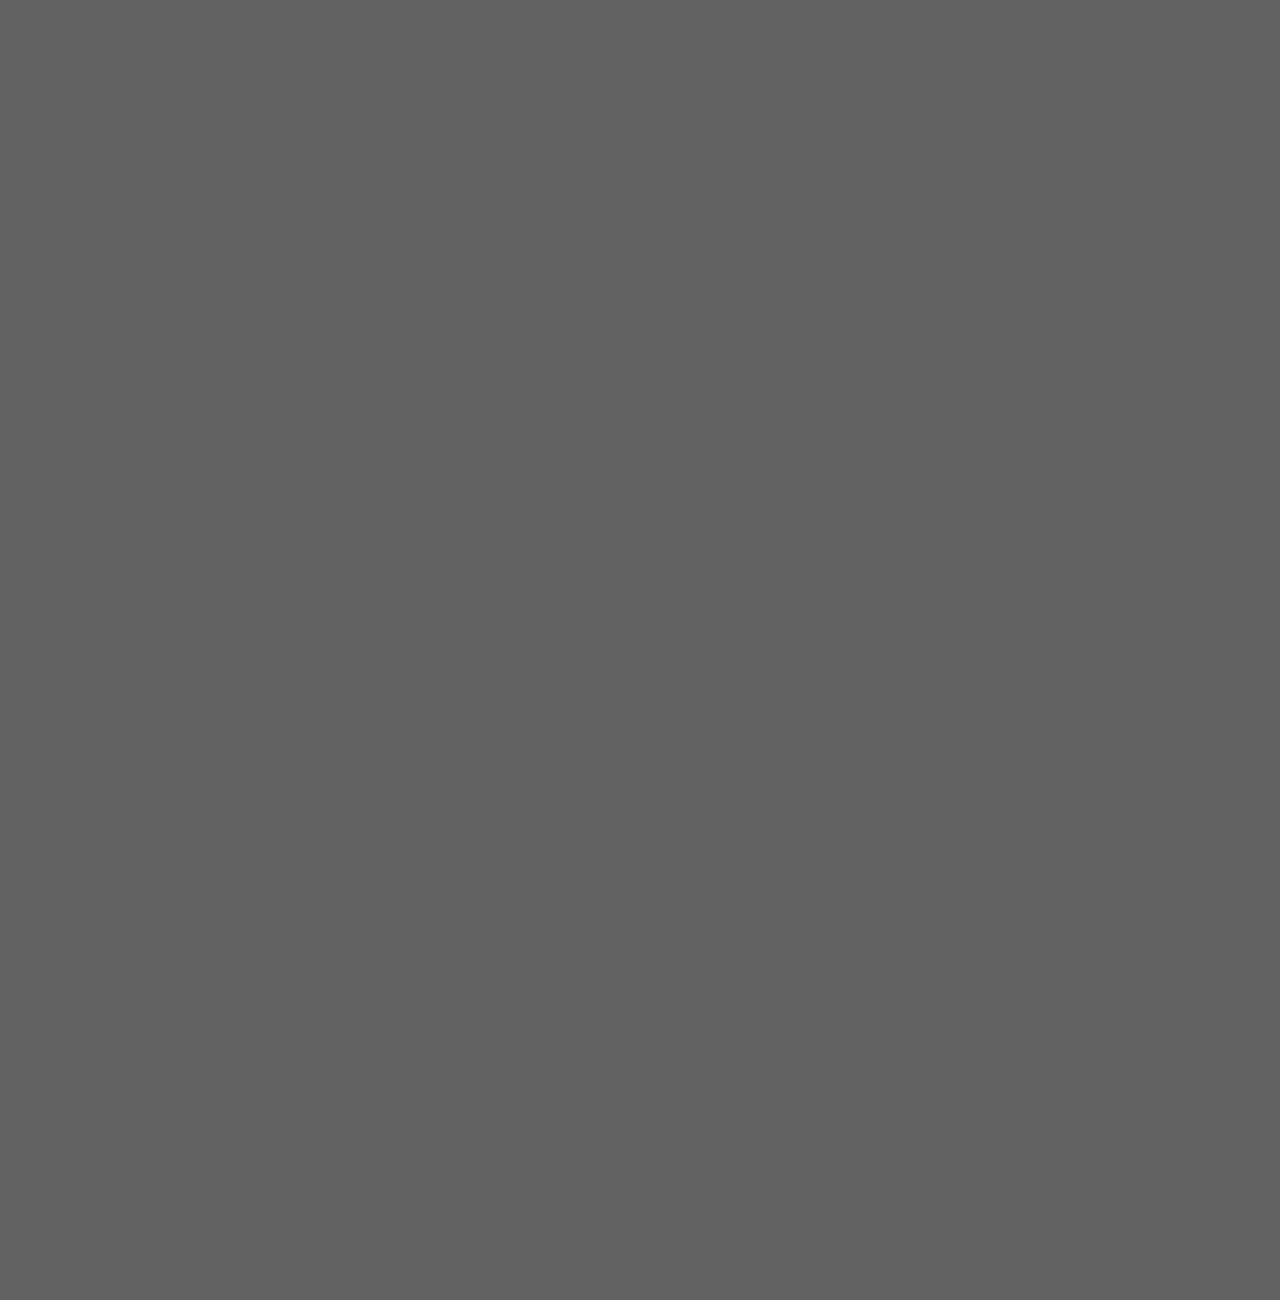
==== commit 2368584b: "Merge remote-tracking branch 'refs/remotes/origin/master' into gh-pages" ====
--- a/index.html
+++ b/index.html
@@ -274,7 +274,14 @@
                         <h3>About Us<i class="ion ion-android-information">
                             </i>
                         </h3>
-						<h2>We <span class="bold">make</span> only <span class="bold">beautiful</span> things</h2>
+                        <p>We are online document <strong>Copy</strong>, <strong>Print</strong> site with fantastic attention to detail and offer a wide range of printing services.</p>
+                        <p>We pride ourselves on using a modern agile workflow and best industry practice to craft the best product that are as elegant as enjoyable to use.</p>
+                        <p>We want to see more prints more often and that’s where we come in!!!</p>
+                        <p><strong>Be it</strong> Personal, resumes, utility bills, letters, application forms, self-published books, study notes, dissertations, assignments essays, A0 size, production drawings, architectural drawings, engineering drawings, Sales proposals, tenders, presentations & pitch documents.</p>
+                        <p>Yes it’s all about printing!!</p>
+                        <p>You got upload your document file and make the payment, well take care of rest!! We will make sure u have got it.</p>
+                        <p>Looking forward </br> Team copy man.</p>
+						<!-- <h2>We <span class="bold">make</span> only <span class="bold">beautiful</span> things</h2> -->
                     </header>
                     <!--<article class="text">
                         <p>Lorem ipsum <strong>magicum </strong>dolor sit amet, consectetur adipiscing elit. Maecenas a sem ultrices neque vehicula fermentum a sit amet nulla.</p>
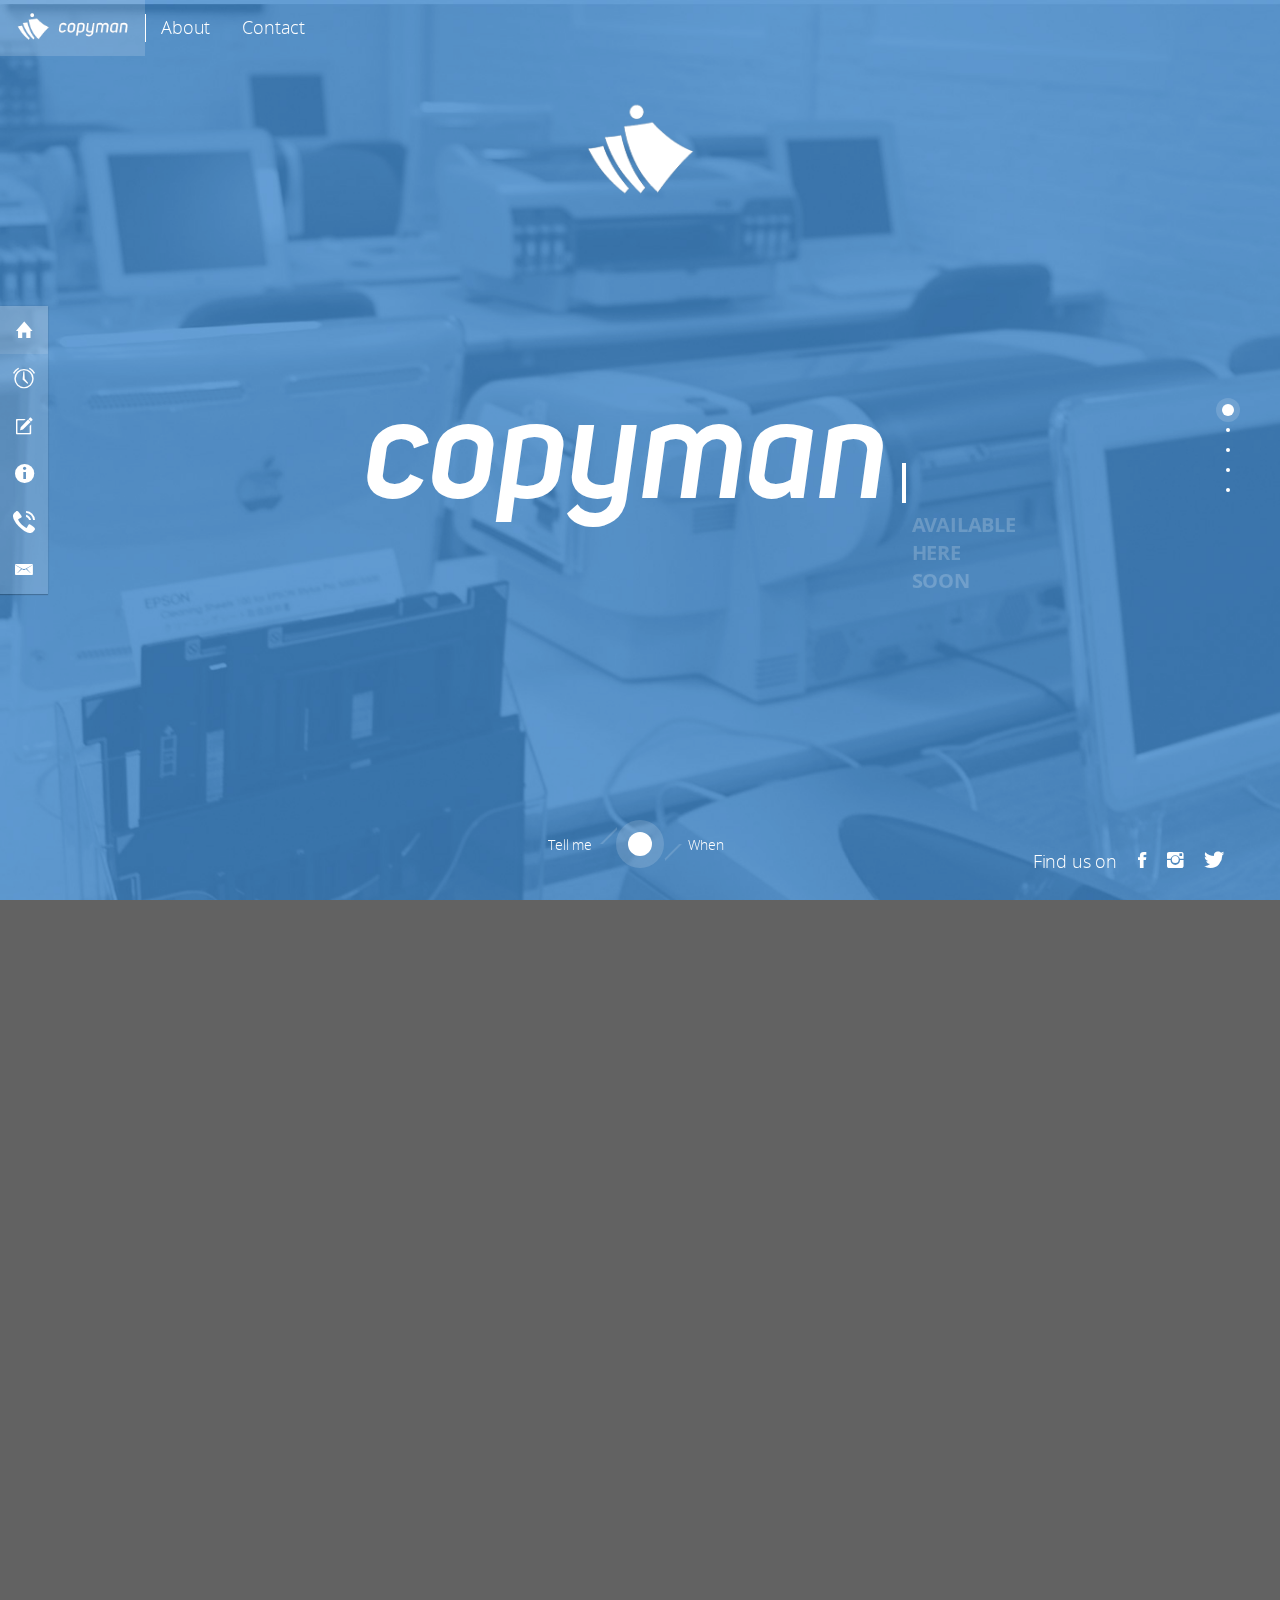
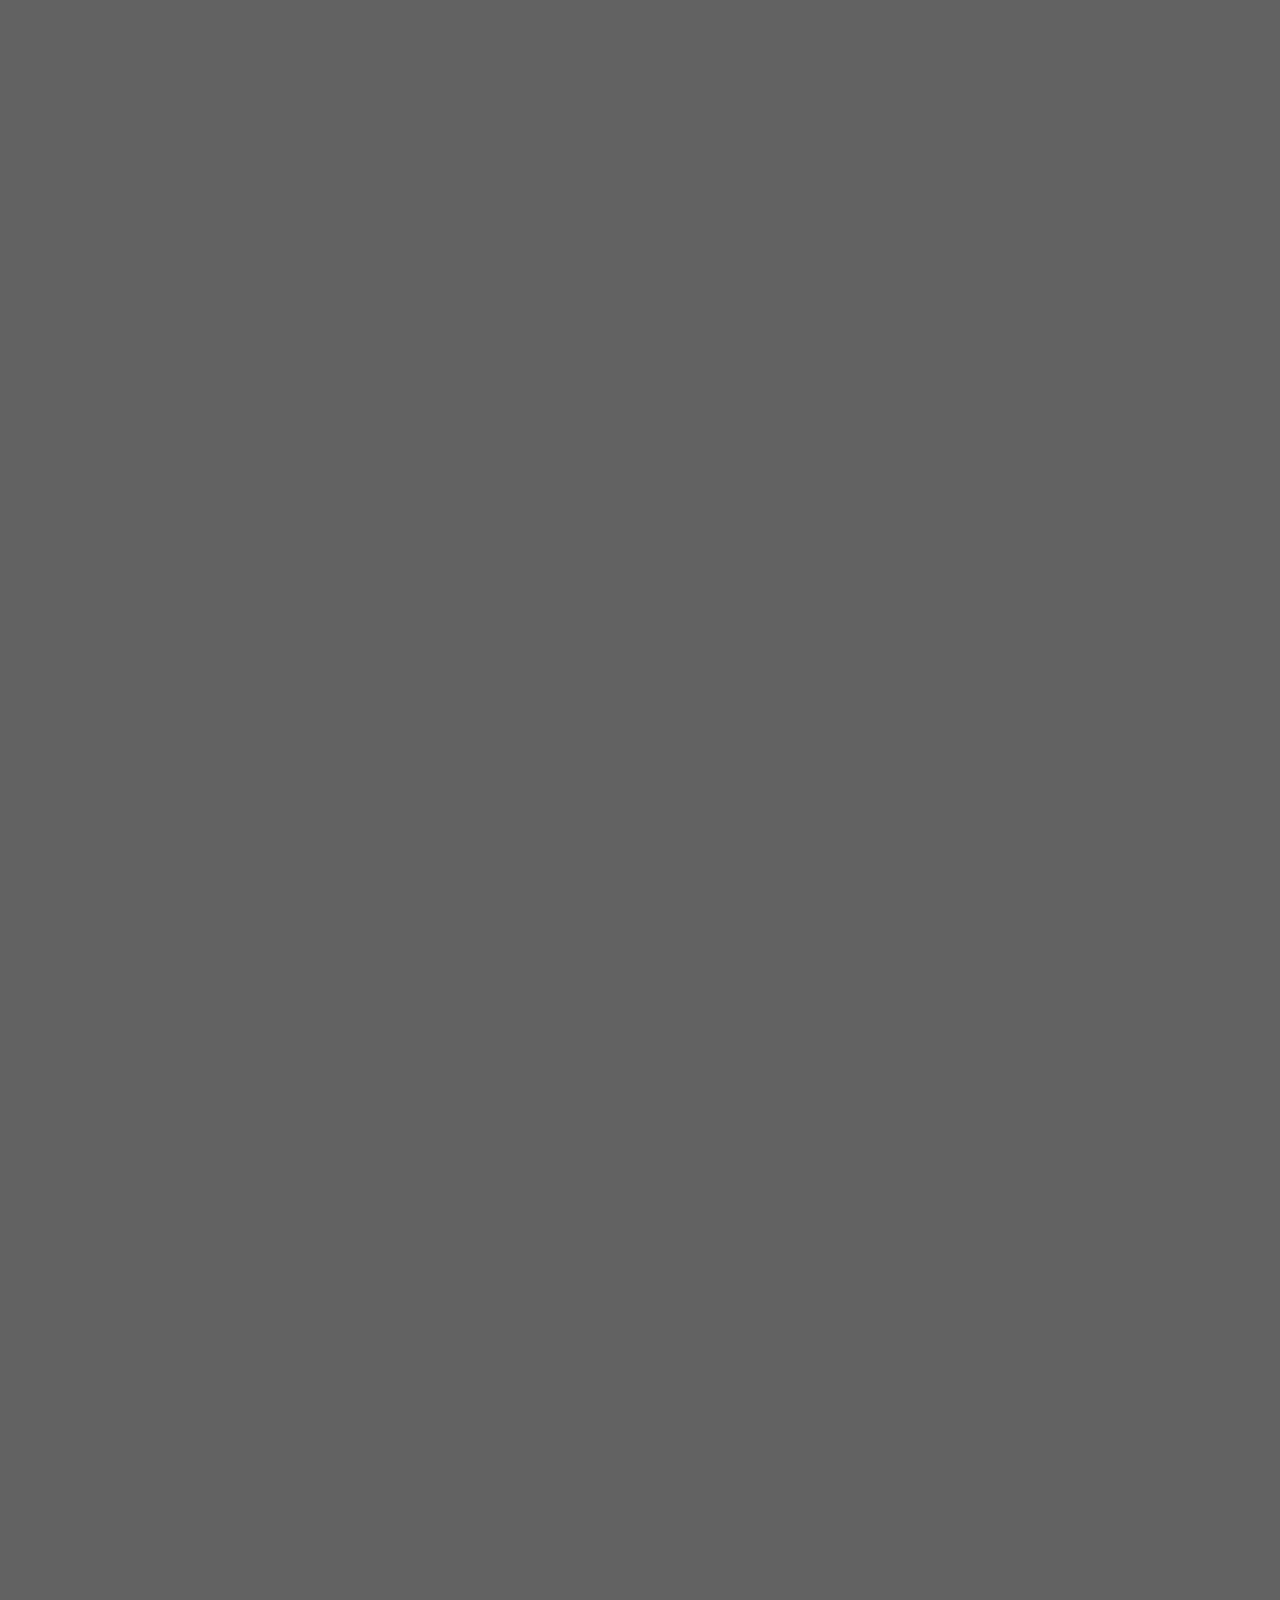
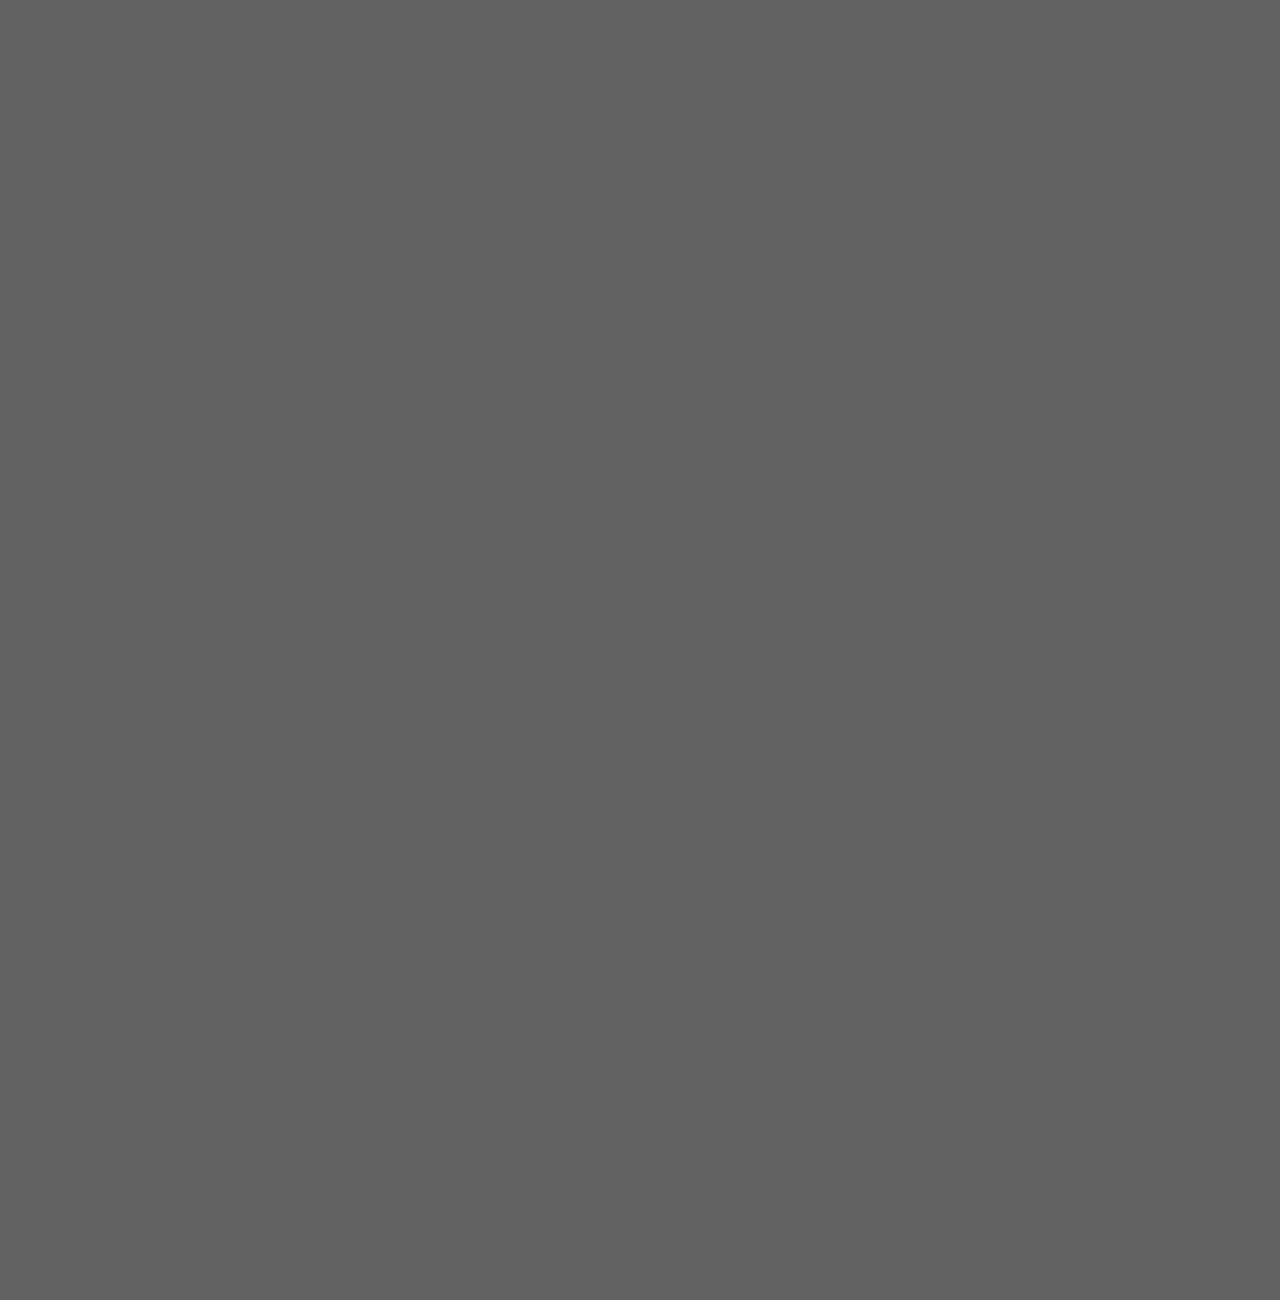
==== commit a742bad0: "time updated" ====
--- a/index.html
+++ b/index.html
@@ -180,7 +180,7 @@
                 <section class="content">
                     <div class="clock clock-countdown">
 						<div class="site-config"
-							 data-date="08/30/2017 23:00:00" 
+							 data-date="09/15/2017 23:00:00" 
 							 data-date-timezone="+0"
 							 ></div>
 						<header class="header">
